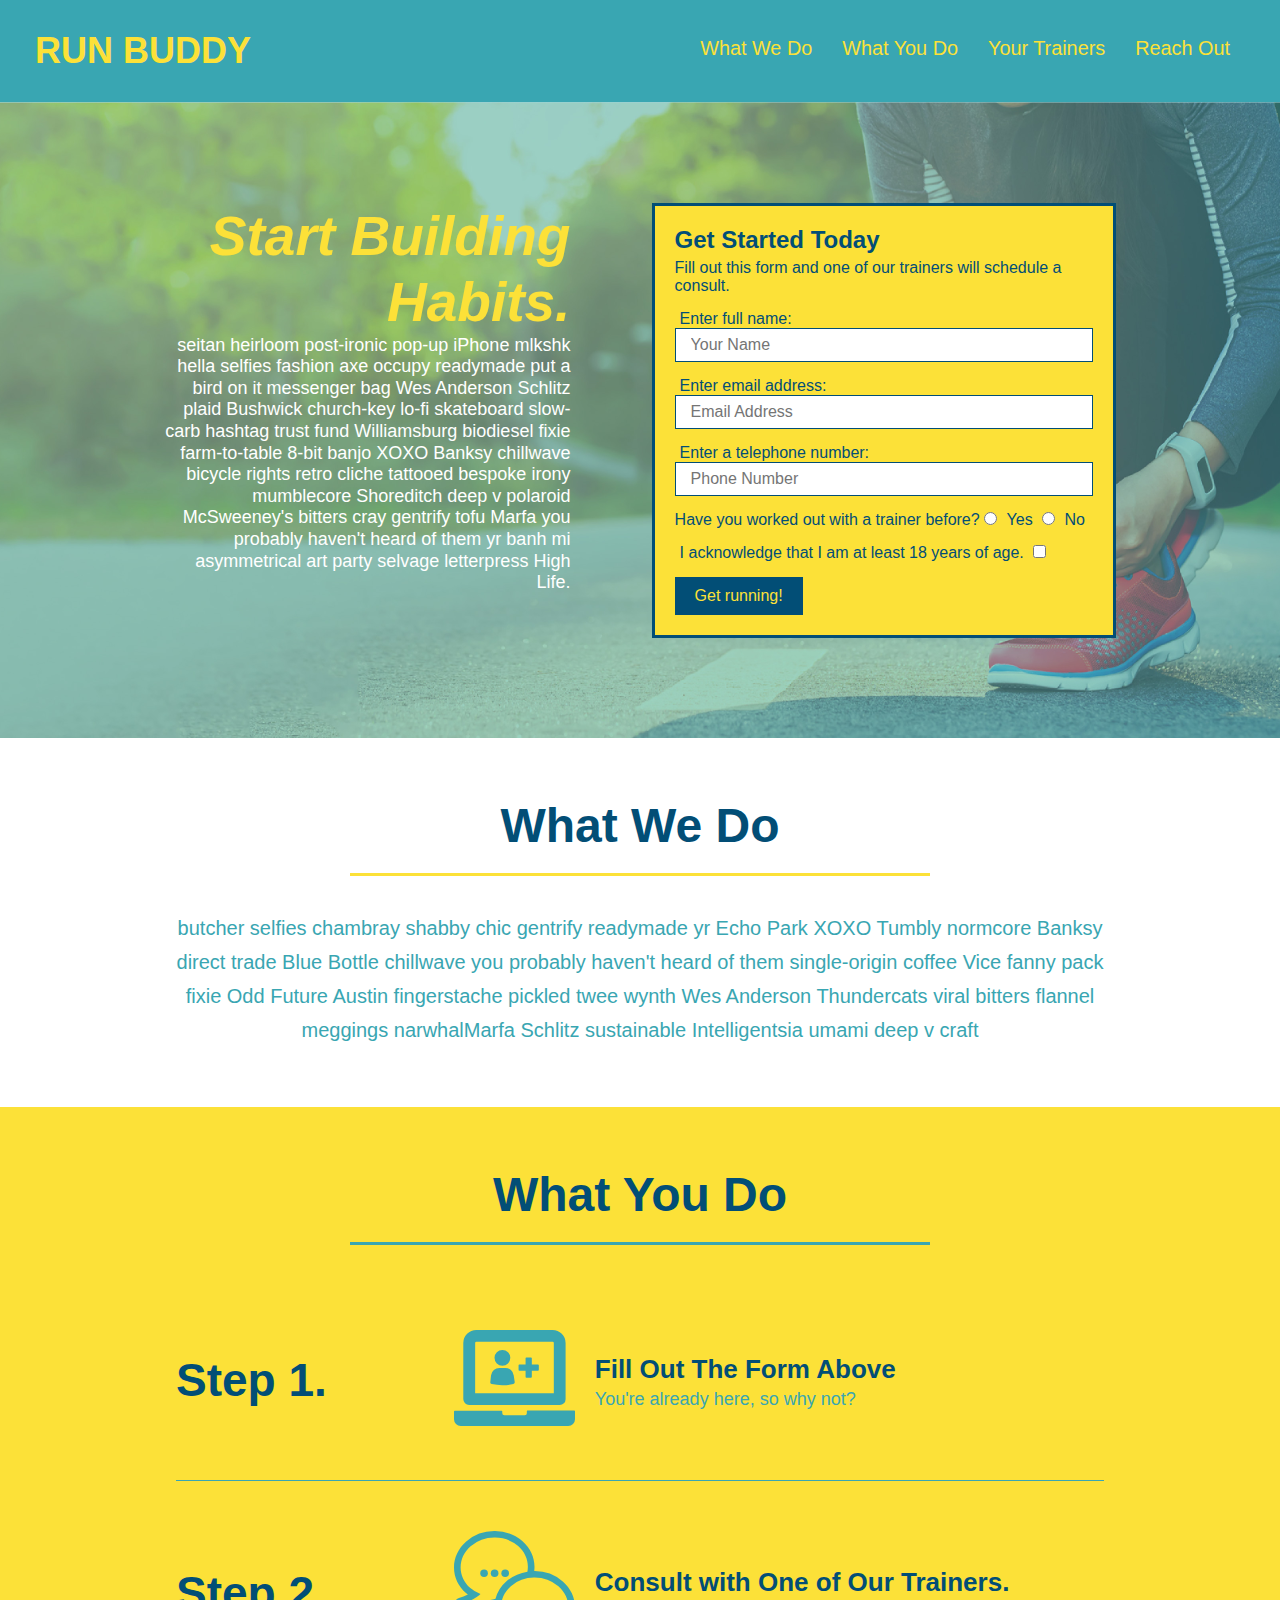
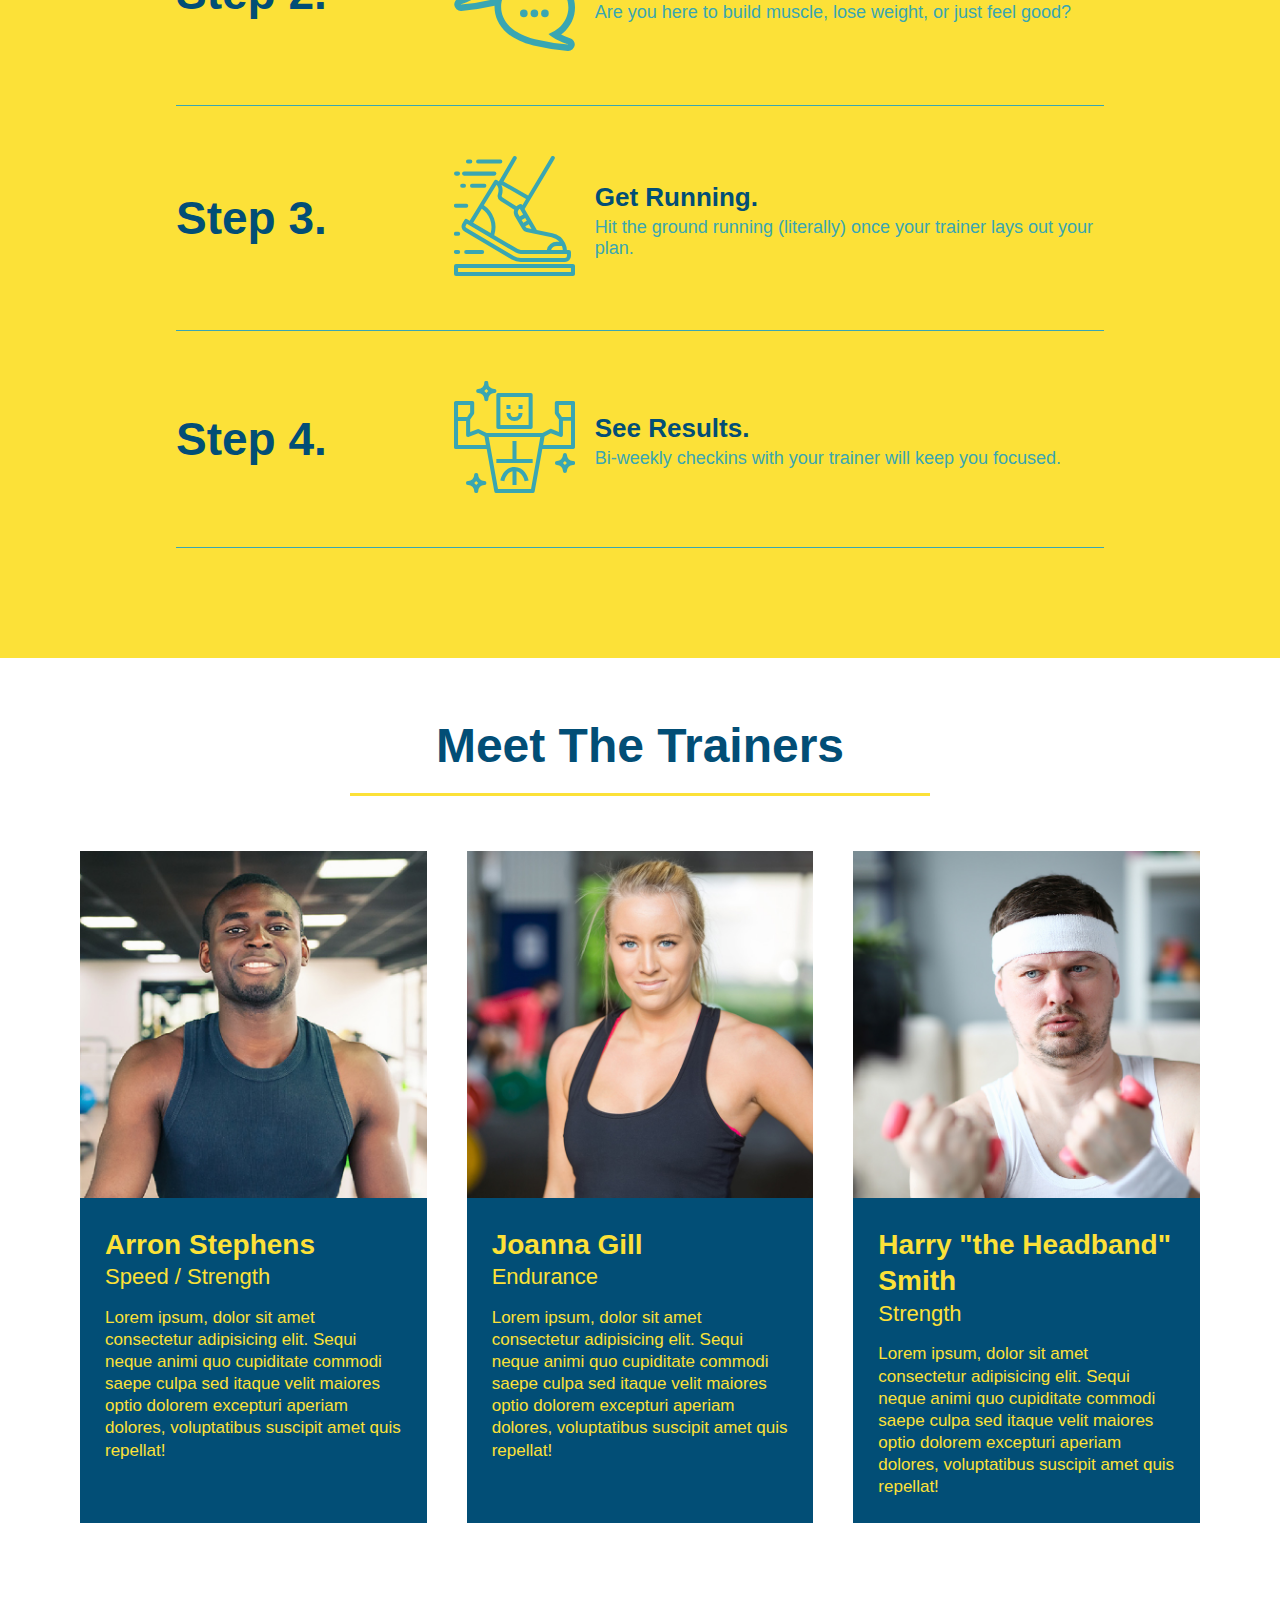
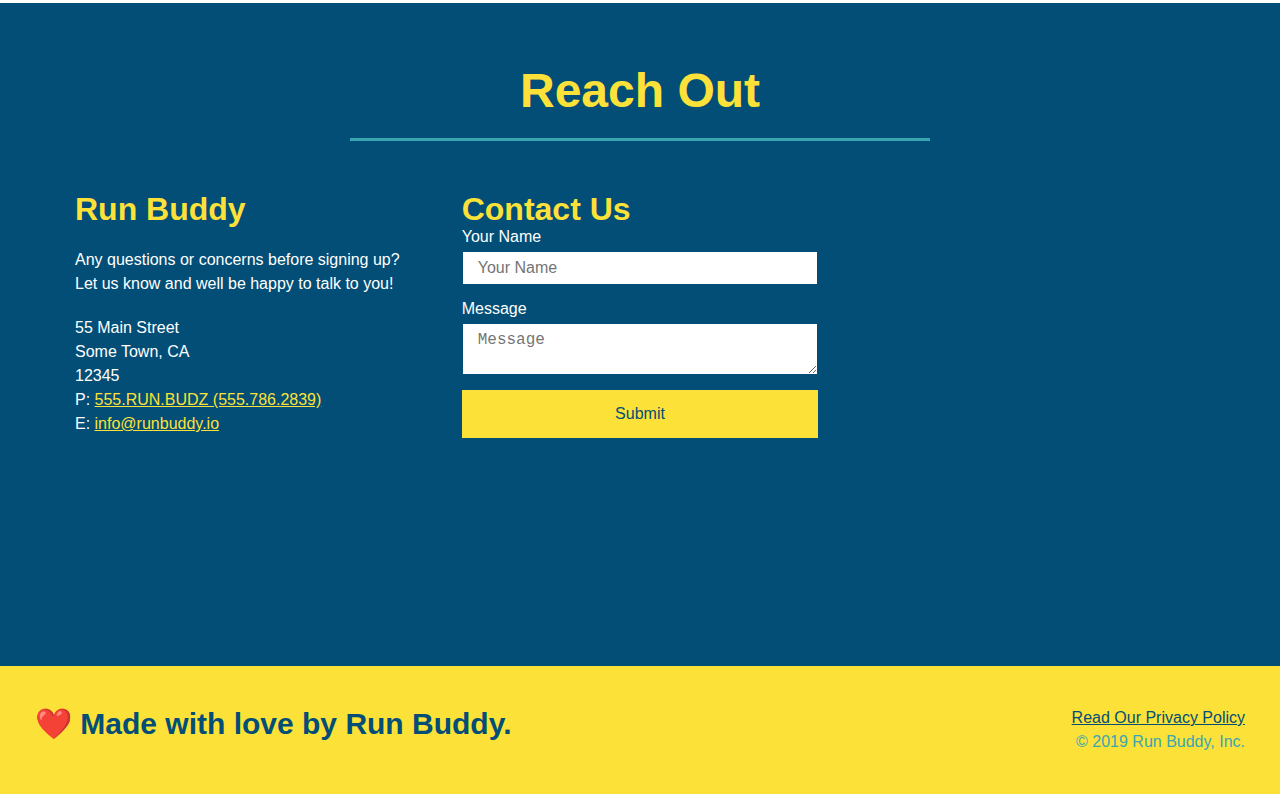
==== index.html @ 6345c20f "Start to add media queries" ====
<!DOCTYPE html>
<html lang="en">
    <head>
        <meta charset="UTF-8" />
        <meta name="viewport" content="width=device-width, initial-scale=1.0" />
        <link rel="stylesheet" href="./assets/css/style.css" />
        <title>Run Buddy</title>
    </head>
    <body>
        <!-- navigation the "/" didn't work with the CSS? -->
        <header>
            <h1>
                <a href="/">RUN BUDDY</a>
            </h1>
            <nav>
                <!-- Unordered list element -->
                <ul>
                    <!-- List item element -->
                    <li>
                        <!-- Anchor element -->
                        <a href="#what-we-do">What We Do</a>
                    </li>
                    <li>
                        <a href="#what-you-do">What You Do</a>
                    </li>
                    <li>
                        <a href="#your-trainers">Your Trainers</a>
                    </li>
                    <li>
                        <a href="#reach-out">Reach Out</a>
                    </li>
                </ul>
            </nav>
        </header>

        <!-- start hero/jumbotron -->
        <section class="hero">
            <div class="hero-cta">
                <h2>Start Building Habits.</h2>
                <p>
                    seitan heirloom post-ironic pop-up iPhone mlkshk hella selfies fashion axe occupy readymade put a bird on it
                    messenger bag Wes Anderson Schlitz plaid Bushwick church-key lo-fi skateboard slow-carb hashtag trust fund
                    Williamsburg biodiesel fixie farm-to-table 8-bit banjo XOXO Banksy chillwave bicycle rights retro cliche
                    tattooed bespoke irony mumblecore Shoreditch deep v polaroid McSweeney's bitters cray gentrify tofu Marfa you
                    probably haven't heard of them yr banh mi asymmetrical art party selvage letterpress High Life.
                </p>
            </div>
            <div class="hero-form">
                <h3>Get Started Today</h3>
                <p>Fill out this form and one of our trainers will schedule a consult.</p>
                <!-- Add form element -->
                <form>
                    <label for="name">Enter full name:</label>
                    <input type="text" placeholder="Your Name" name="name" id="name" class="form-input" />
                    <label for="email">Enter email address:</label>
                    <input type="email" placeholder="Email Address" name="email" id="email" class="form-input" />
                    <label for="phone">Enter a telephone number:</label>
                    <input type="tel" placeholder="Phone Number" name="phone" id="phone" class="form-input" />
                    <p>
                        Have you worked out with a trainer before?
                        <input type="radio" name="trainer-confirm" id="trainer-yes" />
                        <label for="trainer-yes">Yes</label>
                        <input type="radio" name="trainer-confirm" id="trainer-no" />
                        <label for="trainer-no">No</label>
                    </p>
                    <p>
                        <label for="checkbox">
                            I acknowledge that I am at least 18 years of age.
                        </label>
                        <input type="checkbox" name="age-confirm" id="checkbox" />
                    </p>
                    <button type="submit">
                        Get running!
                    </button>
                </form>
            </div>
        </section>
        <!-- end hero -->

        <!-- start "what we do" section -->
        <section id="what-we-do" class="intro">
            <div class="flex-row">
                <h2 class="section-title primary-border">What We Do</h2>
            </div>
            <div class="flex-row">
                <p>
                    butcher selfies chambray shabby chic gentrify readymade yr Echo Park XOXO Tumbly normcore Banksy direct trade Blue Bottle chillwave you probably haven't heard of them single-origin coffee Vice fanny pack fixie Odd Future Austin fingerstache pickled twee wynth Wes Anderson Thundercats viral bitters flannel meggings narwhalMarfa Schlitz sustainable Intelligentsia umami deep v craft
                </p>
            </div>
        </section>
        <!-- end "what we do" section -->

        <!-- start "what you do" section -->
        <section id="what-you-do" class="steps">
            <div class="flex-row">
                <h2 class="section-title secondary-border">What You Do</h2>
            </div>

            <div class="step">
                <h3>Step 1.</h3>
                <div class="step-info">
                    <div class="step-img">
                        <img src="./assets/images/step-1.svg" alt="" />
                    </div>
                    <div class="step-text">
                        <h4>Fill Out The Form Above</h4>
                        <p>You're already here, so why not?</p>
                    </div>
                </div>
            </div>

            <div class="step">
                <h3>Step 2.</h3>
                <div class="step-info">
                    <div class="step-img">
                        <img src="./assets/images/step-2.svg" alt="" />
                    </div>
                    <div class="step-text">
                        <h4>Consult with One of Our Trainers.</h4>
                        <p>Are you here to build muscle, lose weight, or just feel good?</p>
                    </div>
                </div>
            </div>

            <div class="step">
                <h3>Step 3.</h3>
                <div class="step-info">
                    <div class="step-img">
                        <img src="./assets/images/step-3.svg" alt="" />
                    </div>
                    <div class="step-text">
                        <h4>Get Running.</h4>
                        <p>Hit the ground running (literally) once your trainer lays out your plan.</p>
                    </div>
                </div>
            </div>

            <div class="step">
                <h3>Step 4.</h3>
                <div class="step-info">
                    <div class="step-img">
                        <img src="./assets/images/step-4.svg" alt="" />
                    </div>
                    <div class="step-text">
                        <h4>See Results.</h4>
                        <p>Bi-weekly checkins with your trainer will keep you focused.</p>
                    </div>
                </div>
            </div>
        </section>
        <!-- end "what you do" section -->

        <!-- start "meet the trainers" section -->
        <section id="your-trainers">
            <div class="flex-row">
                <h2 class="section-title primary-border">Meet The Trainers</h2>
            </div>
            <div class="trainers">
                <!-- first trainer bio -->
                <article class="trainer">
                    <img src="./assets/images/trainer-1.jpg" alt="Arron Stephens in his workout clothes, ready to pump iron" />
                    <div class="trainer-bio">
                        <h3 class="trainer-name">Arron Stephens</h3>
                        <h4 class="trainer-role">Speed / Strength</h4>
                        <p>
                            Lorem ipsum, dolor sit amet consectetur adipisicing elit. Sequi neque animi quo cupiditate commodi saepe culpa sed
                            itaque velit maiores optio dolorem excepturi aperiam dolores, voluptatibus suscipit amet quis repellat!
                        </p>
                    </div>
                </article>
                <!-- second trainer bio -->
                <article class="trainer">
                    <img src="./assets/images/trainer-2.jpg" alt="Joanna Gill cooling off after a workout" />
                    <div class="trainer-bio">
                        <h3 class="trainer-name">Joanna Gill</h3>
                        <h4 class="trainer-role">Endurance</h4>
                        <p>
                            Lorem ipsum, dolor sit amet consectetur adipisicing elit. Sequi neque animi quo cupiditate commodi saepe culpa sed
                            itaque velit maiores optio dolorem excepturi aperiam dolores, voluptatibus suscipit amet quis repellat!
                        </p>
                    </div>
                </article>
                <!-- thrid trainer bio -->
                <article class="trainer">
                    <img src="./assets/images/trainer-3.jpg" alt="Harry Smith wearing a headband and lifting comically small pink weights" />
                    <div class="trainer-bio">
                        <h3 class="trainer-name">Harry "the Headband" Smith</h3>
                        <h4 class="trainer-role">Strength</h4>
                        <p>
                            Lorem ipsum, dolor sit amet consectetur adipisicing elit. Sequi neque animi quo cupiditate commodi saepe culpa sed
                            itaque velit maiores optio dolorem excepturi aperiam dolores, voluptatibus suscipit amet quis repellat!
                        </p>
                    </div>
                </article>
            </div>
        </section>
        <!-- end "meet the trainers" section -->

        <!-- "reach out" section -->
        <section id="reach-out" class="contact">
            <div>
                <h2 class="section-title secondary-border">Reach Out</h2>
            </div>
            <div class="contact-info">
                <div>
                    <h3>Run Buddy</h3>
                    <p>
                        Any questions or concerns before signing up?
                        <br />
                        Let us know and well be happy to talk to you!
                    </p>
                    <address>
                        55 Main Street <br />
                        Some Town, CA <br />
                        12345 <br />
                        P: <a href="tel: 555.786.2839">555.RUN.BUDZ (555.786.2839)</a><br />
                        E: <a href="mailto: info@runbuddy.io">info@runbuddy.io</a>
                    </address>
                </div>
                <div class="contact-form">
                    <h3>Contact Us</h3>
                    <form>
                        <label for="contact-name">Your Name</label>
                        <input type="text" id="contact-name" placeholder="Your Name" />

                        <label for="contact-message">Message</label>
                        <textarea id="contact-message" placeholder="Message"></textarea>

                        <button type="submit">Submit</button>
                    </form>
                </div>
                <iframe src="https://www.google.com/maps/embed?pb=!1m14!1m12!1m3!1d12182.30520634488!2d-74.0652613!3d40.2407219!2m3!1f0!2f0!3f0!3m2!1i1024!2i768!4f13.1!5e0!3m2!1sen!2sus!4v1561060983193!5m2!1sen!2sus" 
                frameborder="0" style="border: 0;" allowfullscreen></iframe>
            </div>    
        </section>
        <!-- end "reach out" section -->

        <!-- footer -->
        <footer>
            <h2>❤️ Made with love by Run Buddy.</h2>
            <div>
                <a href="./privacy-policy.html">Read Our Privacy Policy</a><br />
                &copy; 2019 Run Buddy, Inc.
            </div>
        </footer>
    </body>
</html>
---- assets/css/style.css ----
* {
    margin: 0;
    padding: 0;
    box-sizing: border-box;
}

body {
    /* more on this crazy alphanumerical value in a minute! */
    color: #39a6b2;
    font-family: Helvetica, Arial, sans-serif;
}

/* apply styles to <header> */
header {
    padding: 30px 35px;
    background-color: #39a6b2;
    display: flex;
    justify-content: space-between;
    flex-wrap: wrap;
}

header h1 {
    font-weight: bold;
    font-size: 36px;
    color: #fce138;
    margin: 0;
}

header a {
    text-decoration: none;
    color: #fce138;
}

header nav {
    margin: 7px 0;
}

header nav ul {
    display: flex;
    flex-wrap: wrap;
    justify-content: space-between;
    align-items: center;
    list-style: none;
}

header nav ul li a {
    padding: 10px 15px;
    font-weight: lighter;
    font-size: 1.55vw;
}

footer {
    background: #fce138;
    width: 100%;
    padding: 40px 35px;
    display: flex;
    justify-content: space-between;
    flex-wrap: wrap;
}

footer h2 {
    color: #024e76;
    font-size: 30px;
    margin: 0;
}

footer div {
    line-height: 1.5;
    text-align: right;
}

footer a {
    color: #024e76;
}

section {
    padding: 60px;
}

/* Hero Style Start */
.hero {
    background-image: url("../images/hero-bg.jpg");
    background-size: cover;
    background-position: center;
    display: flex;
    justify-content: center;
    flex-wrap: wrap;
    align-items: flex-start;
}

.hero-cta {
    width: 35%;
    text-align: right;
    margin: 3.5%;
    color: #fff;
    font-size: 18px;
    line-height: 1.2;
}

.hero-cta h2 {
    font-style: italic;
    font-size: 55px;
    color: #fce138;
}

.hero-form {
    background-color: #fce138;
    padding: 20px;
    color: #024e76;
    border: solid 3px #024e76;
    width: 40%;
    margin: 3.5%;
}

.hero-form h3 {
    font-size: 24px;
    margin: 0;
}

.hero-form p {
    margin: 5px 0 15px 0;
}

.form-input {
    border: 1px solid #024e76;
    display: block;
    padding: 7px 15px;
    font-size: 16px;
    color: #024e76;
    width: 100%;
    margin-bottom: 15px;
}

.hero-form label {
    margin: 0 5px;
}

.hero-form button {
    background-color: #024e76;
    color: #fce138;
    padding: 10px 20px;
    border: none;
    font-size: 16px;
}
/* hero style end */

.section-title {
    font-size: 48px;
    color: #024e76;
    border-bottom: 3px solid;
    padding-bottom: 20px;
    text-align: center;
    margin: 0 auto 35px auto;
    width: 50%;
}

.primary-border {
    border-color: #fce138;
}

.secondary-border {
    border-color: #39a6b2;
}

.intro p {
    line-height: 1.7;
    color: #39a6b2;
    width: 80%;
    font-size: 20px;
    margin: 0 auto;
    text-align: center;
}

/* step style start */
.steps {
    background: #fce138;
}

.step h3 {
    color: #024e76;
    font-size: 46px;
    flex: 1 30%;
}

.step-text p {
    color: #39a6b2;
    font-size: 18px;
}

.step-text h4 {
    font-size: 26px;
    line-height: 1.5;
    color: #024e76;
}

.step {
    margin: 50px auto;
    padding-bottom: 50px;
    width: 80%;
    border-bottom: 1px solid #39a6b2;
    display: flex;
    flex-wrap: wrap;
    align-items: center;
    justify-content: space-between;
}

.step-info {
    flex: 2 70%;
    display: flex;
    flex-wrap: wrap;
    align-items: center;
}

.step-img {
    flex: 1 12%;
    margin-right: 20px;
}

.step-img img {
    max-width: 100%;
}

.step-text {
    flex: 12;
}
/* step style end */

/* trainer style start */
.trainers {
    width: 100%;
    margin: 0 auto;
    display: flex;
    flex-wrap: wrap;
    justify-content: space-around;
}

.trainer {
    margin: 20px;
    background: #024e76;
    color: #fce138;
    flex: 1;
}

.trainer img {
    width: 100%;
}

.trainer-bio {
    padding: 25px;
    line-height: 1.3;
}

.text-left {
    text-align: left;
}

.text-right {
    text-align: right;
}

.trainer-bio h3 {
    font-size: 28px;
}

.trainer-bio h4 {
    font-weight: lighter;
    font-size: 22px;
    margin-bottom: 15px;
}

.trainer-bio p {
    font-size: 17px;
}

/* REACH OUT SECTION START */
.contact {
    background: #024e76;
}

.contact h2 {
    color: #fce138;
}

.contact-info iframe {
    height: 400px;
}

.contact-info div {
    color: white;
}

.contact-info h3 {
    color: #fce138;
    font-size: 32px;
}

.contact-info p, .contact-info address {
    margin: 20px 0;
    line-height: 1.5;
    font-size: 16px;
    font-style: normal;
}

.contact-info a {
    color: #fce138;
}

.contact-info {
    display: flex;
    justify-content: space-between;
    flex-wrap: wrap;
}

.contact-info > * {
    flex: 1;
    margin: 15px;
}

.contact-form input, .contact-form textarea {
    border: 1px solid #024e76;
    display: block;
    padding: 7px 15px;
    font-size: 16px;
    color: #024e76;
    width: 100%;
    margin-bottom: 15px;
    margin-top: 5px;
}

.contact-form button {
    width: 100%;
    border: none;
    background: #fce138;
    color: #024e76;
    text-align: center;
    padding: 15px 0;
    font-size: 16px;
}
/* REACH OUT STYLES END */

.flex-row {
    display: flex;
}

/* Media query for smaller desktop screens and smaller */
@media screen and (max-width: 980px) {

    }
}

/* Media query for tablets and smaller */
@media screen and (max-width: 768px) {

    }
}

/* Media query for mobile phones and smaller */
@media screen and (max-width: 575px) {

    }
}
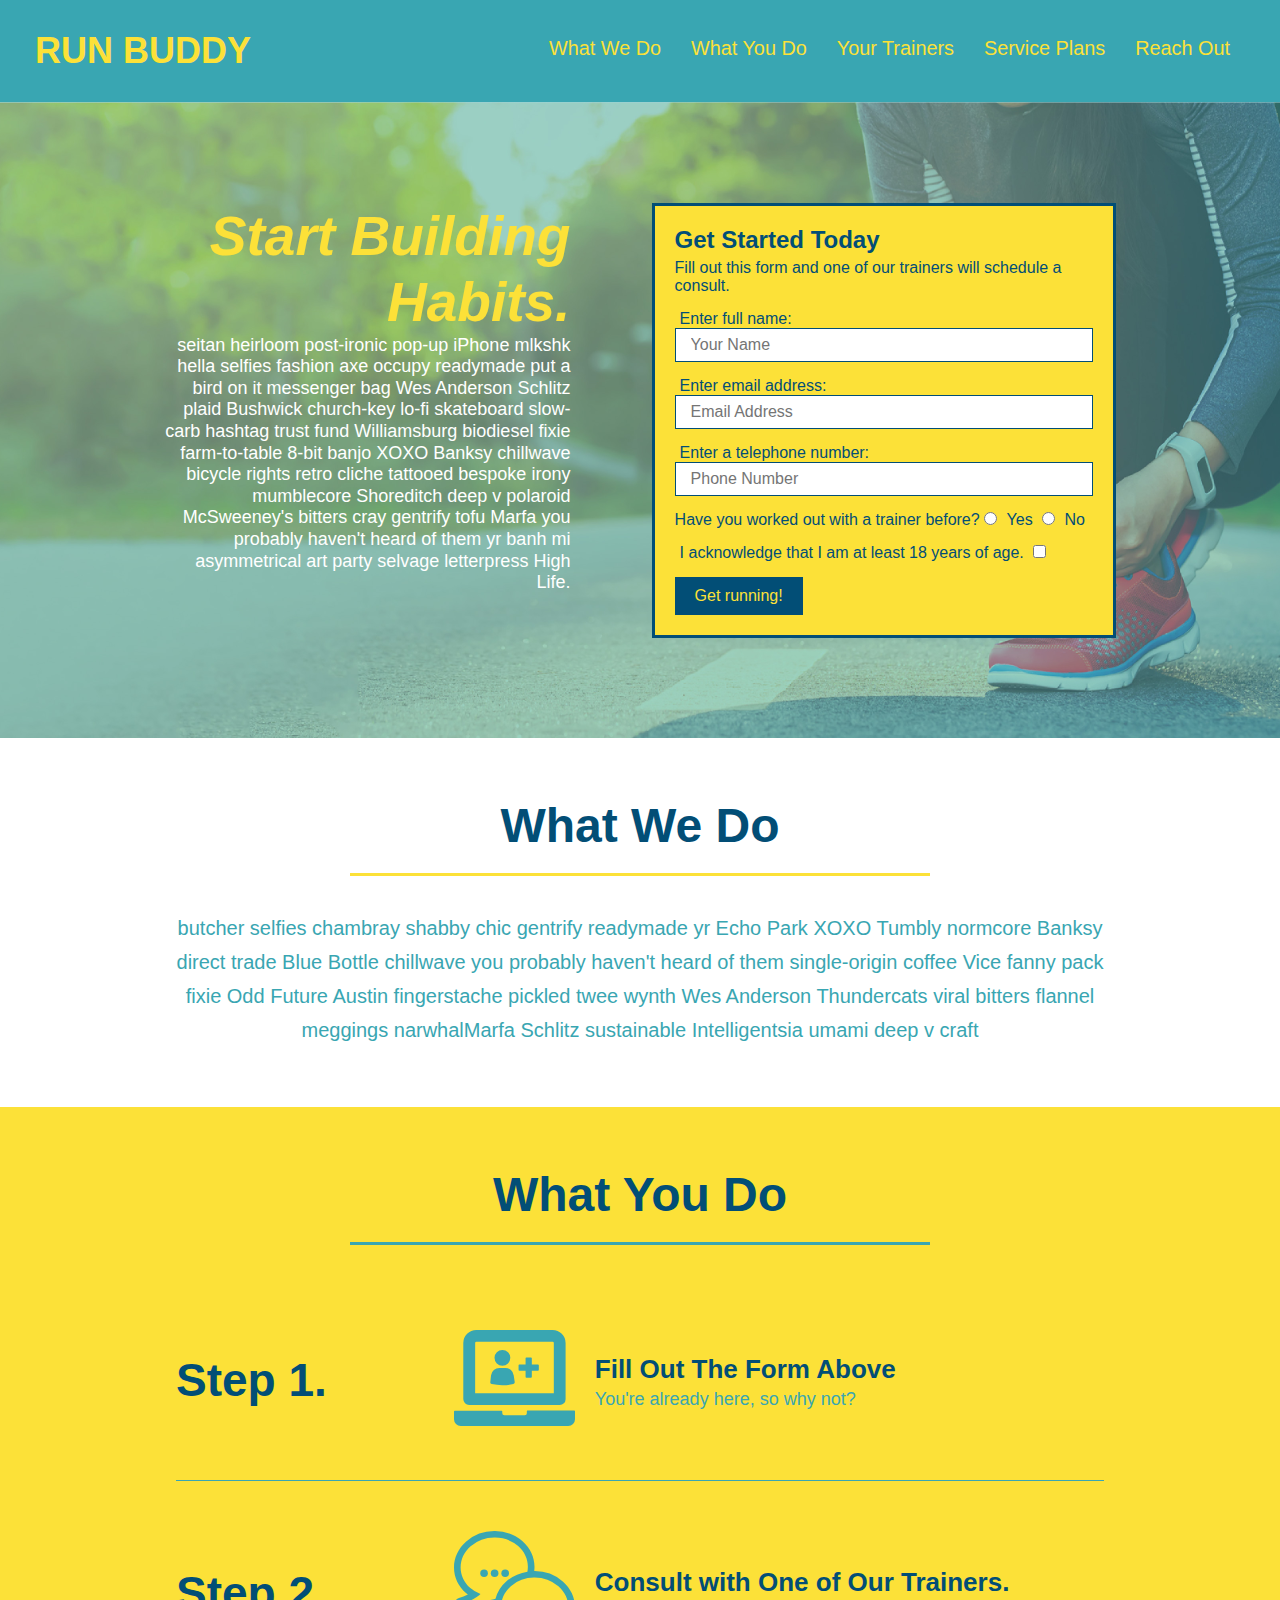
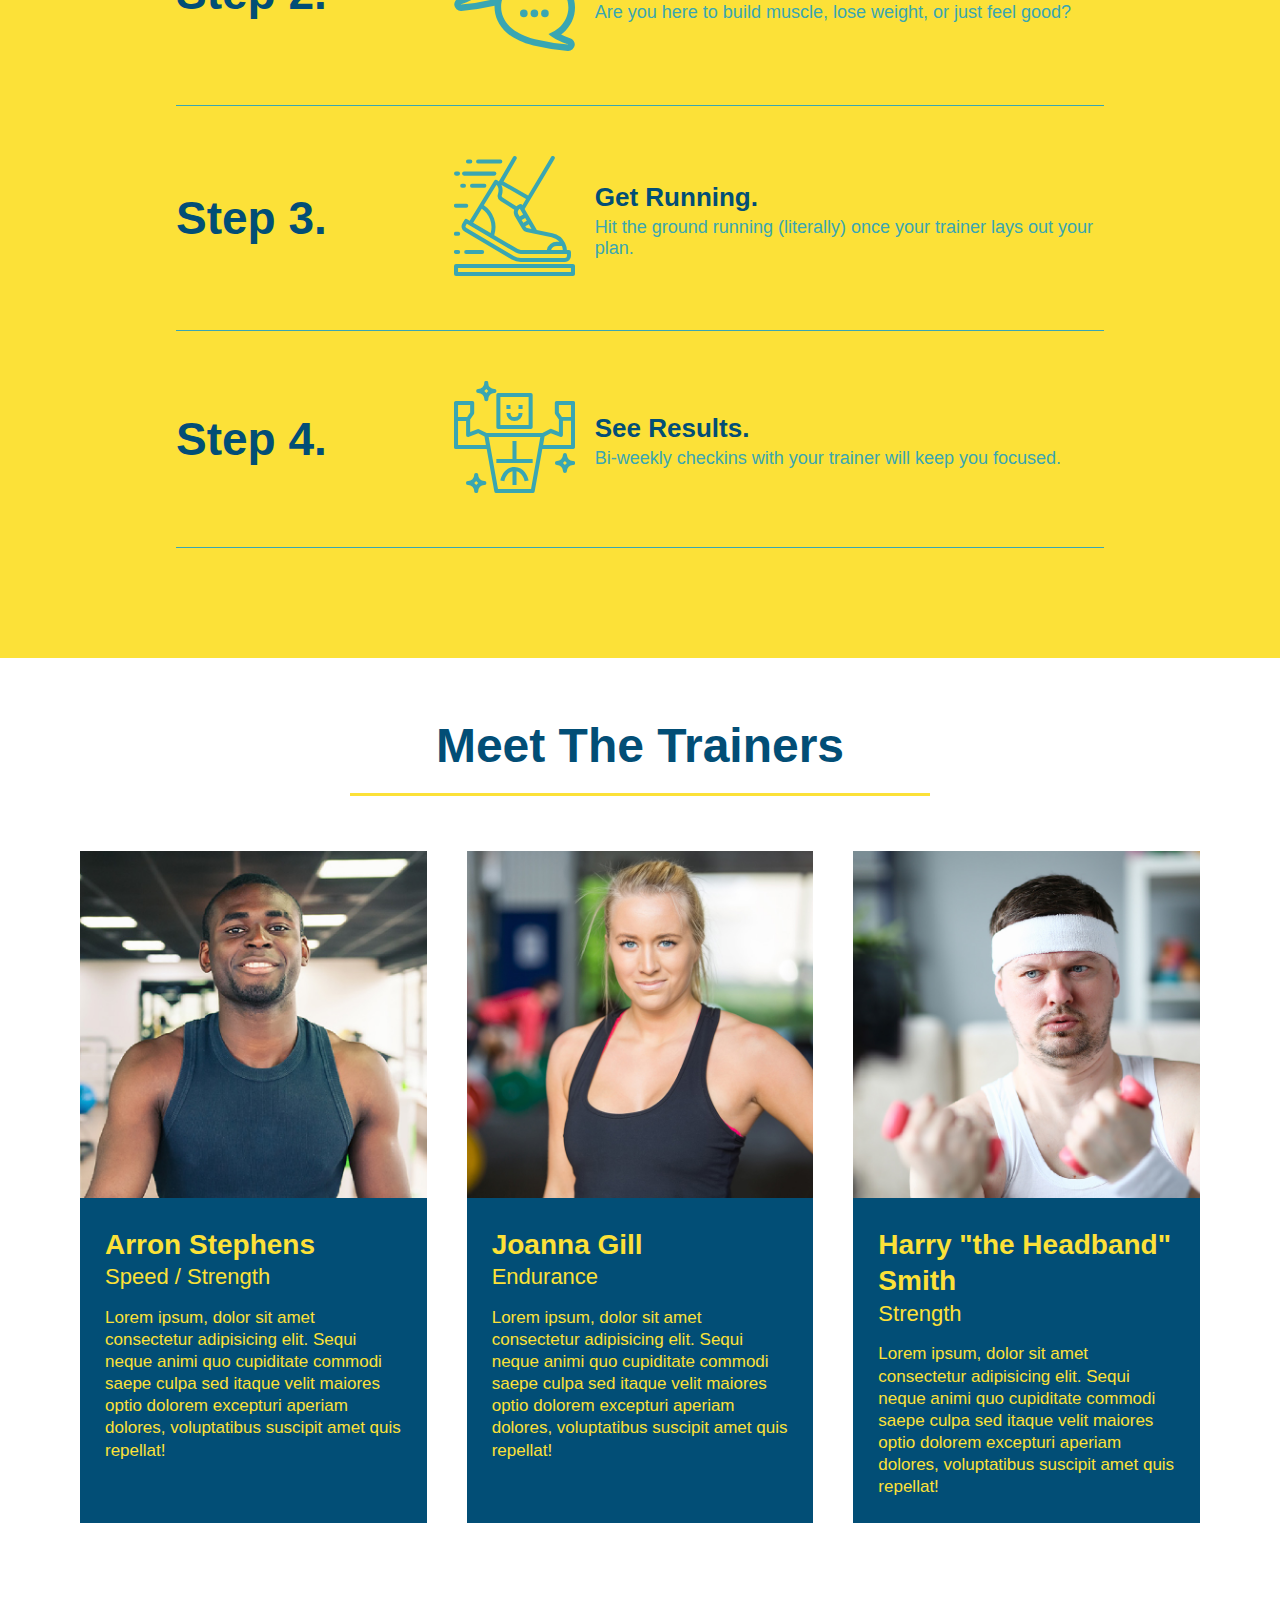
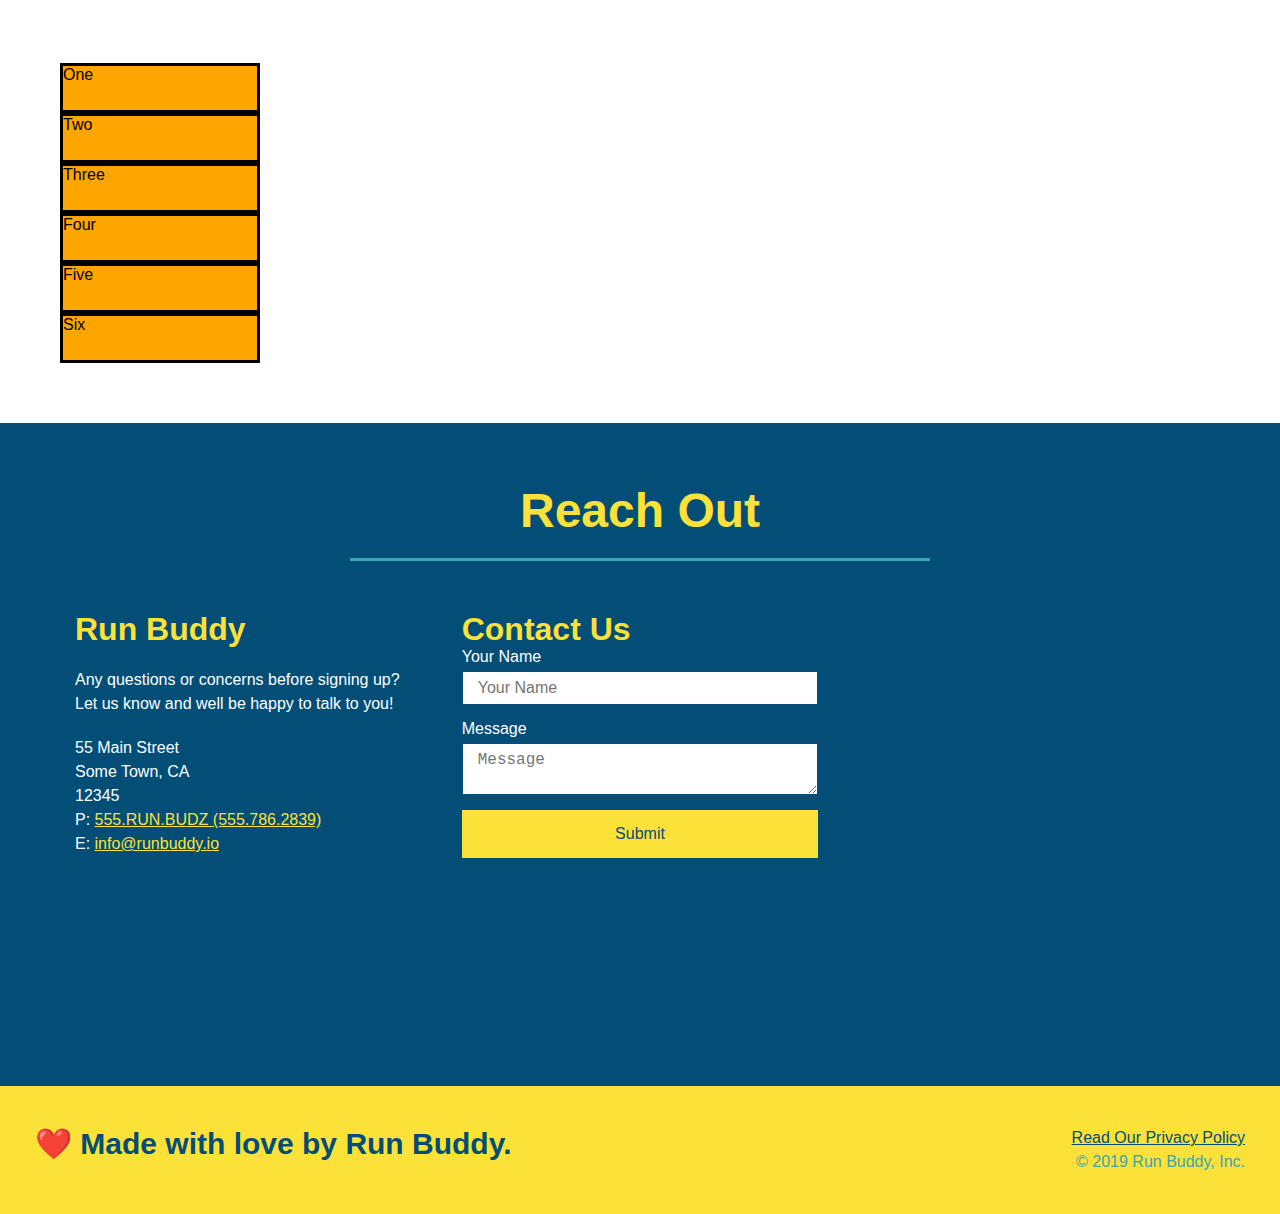
==== commit 97228cbe: "added grid example" ====
--- a/index.html
+++ b/index.html
@@ -25,6 +25,9 @@
                     </li>
                     <li>
                         <a href="#your-trainers">Your Trainers</a>
+                    </li>
+                    <li>
+                        <a href="#service-plans">Service Plans</a>
                     </li>
                     <li>
                         <a href="#reach-out">Reach Out</a>
@@ -196,6 +199,17 @@
         </section>
         <!-- end "meet the trainers" section -->
 
+        <section id="service-plan" class="services">
+            <div class="service-grid-container">
+                <div class="service-grid-item">One</div>
+                <div class="service-grid-item">Two</div>
+                <div class="service-grid-item">Three</div>
+                <div class="service-grid-item">Four</div>
+                <div class="service-grid-item">Five</div>
+                <div class="service-grid-item">Six</div>
+            </div>
+        </section>
+
         <!-- "reach out" section -->
         <section id="reach-out" class="contact">
             <div>
--- a/assets/css/style.css
+++ b/assets/css/style.css
@@ -271,6 +271,20 @@
 .trainer-bio p {
     font-size: 17px;
 }
+/* end trainer styles */
+
+/* Start grid style */
+.service-grid-container {
+    display: grid;
+}
+
+.service-grid-item {
+    width: 200px;
+    height: 50px;
+    background-color: orange;
+    border: solid;
+    color: black;
+}
 
 /* REACH OUT SECTION START */
 .contact {
@@ -344,18 +358,108 @@
 
 /* Media query for smaller desktop screens and smaller */
 @media screen and (max-width: 980px) {
-
+    header {
+        padding-bottom: 0;
+        justify-content: center;
+    }
+
+    header h1 {
+        width: 100%;
+        text-align: center;
+    }
+
+    header nav ul {
+        margin-top: 20px;
+        width: 100%;
+        justify-content: center;
+    }
+
+    header nav ul li a {
+        font-size: 20px;
+    }
+
+    footer h2, footer div {
+        text-align: center;
+        width: 100%;
+    }
+
+    .hero-cta, .hero-form {
+        width: 100%;
+    }
+
+    .hero-cta {
+        text-align: center;
+    }
+
+    .section-title {
+        width: 80%;
+    }
+
+    .trainer {
+        flex: 0 70%;
+    }
+
+    .contact-info iframe {
+        flex: 1 100%;
     }
 }
 
 /* Media query for tablets and smaller */
 @media screen and (max-width: 768px) {
-
+    section {
+        padding: 30px 15px;
+    }
+
+    .step h3 {
+        flex: 1 100%;
+        text-align: center;
+    }
+
+    .step-info {
+        flex: 2 100%;
+        text-align: center;
+        justify-content: center;
+    }
+
+    .step-img {
+        flex: 0 32%;
+        margin-right: 0;
+        margin-top: 15px;
+        margin-bottom: 15px;
+    }
+
+    .step-text {
+        flex: 100%;
     }
 }
 
 /* Media query for mobile phones and smaller */
 @media screen and (max-width: 575px) {
-
+    .hero-form button {
+        width: 100%;
+    }
+
+    .section-title {
+        width: 95%;
+    }
+
+    .intro p {
+        width: 100%;
+    }
+
+    .trainer {
+        flex: 0 100%;
+    }
+
+    .contact-info {
+        text-align: cneter;
+    }
+
+    .contact-info > * {
+        flex: 0 100%;
+    }
+
+    .contact-form {
+        order: 3;
     }
 }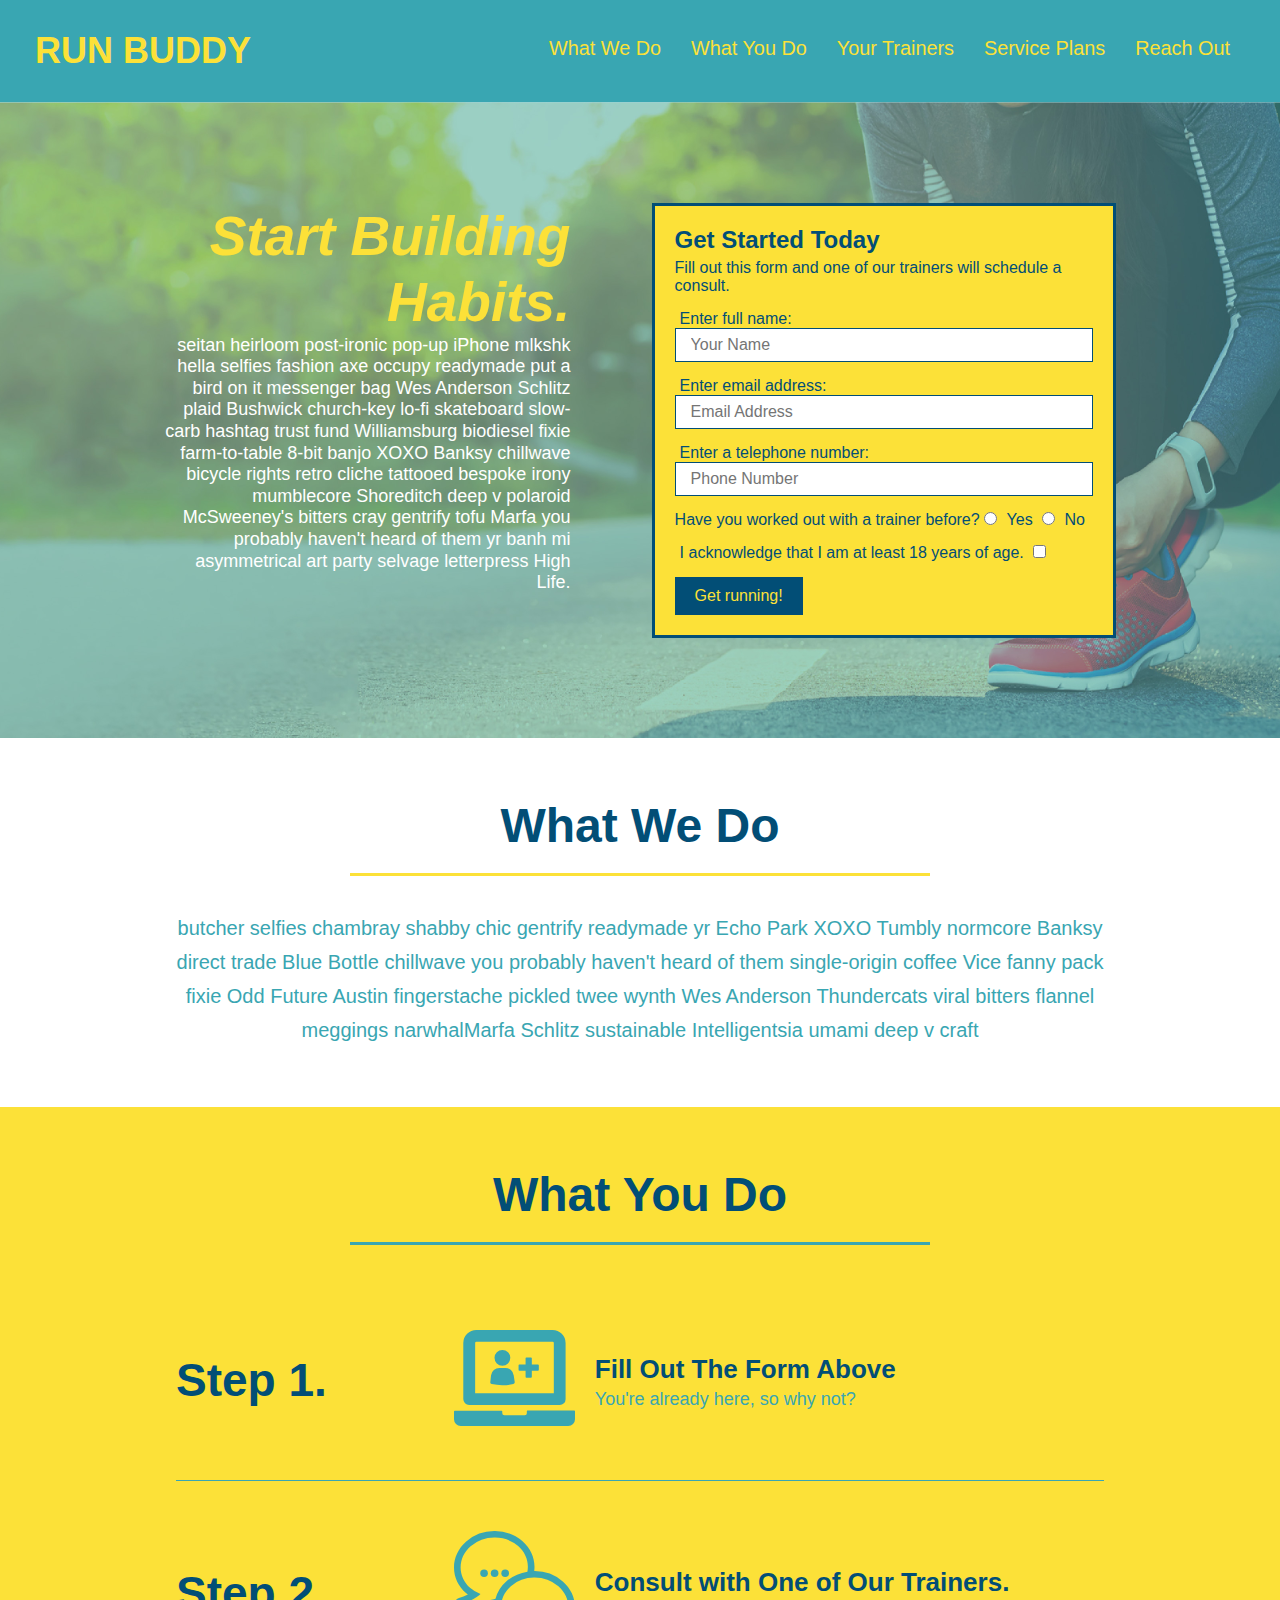
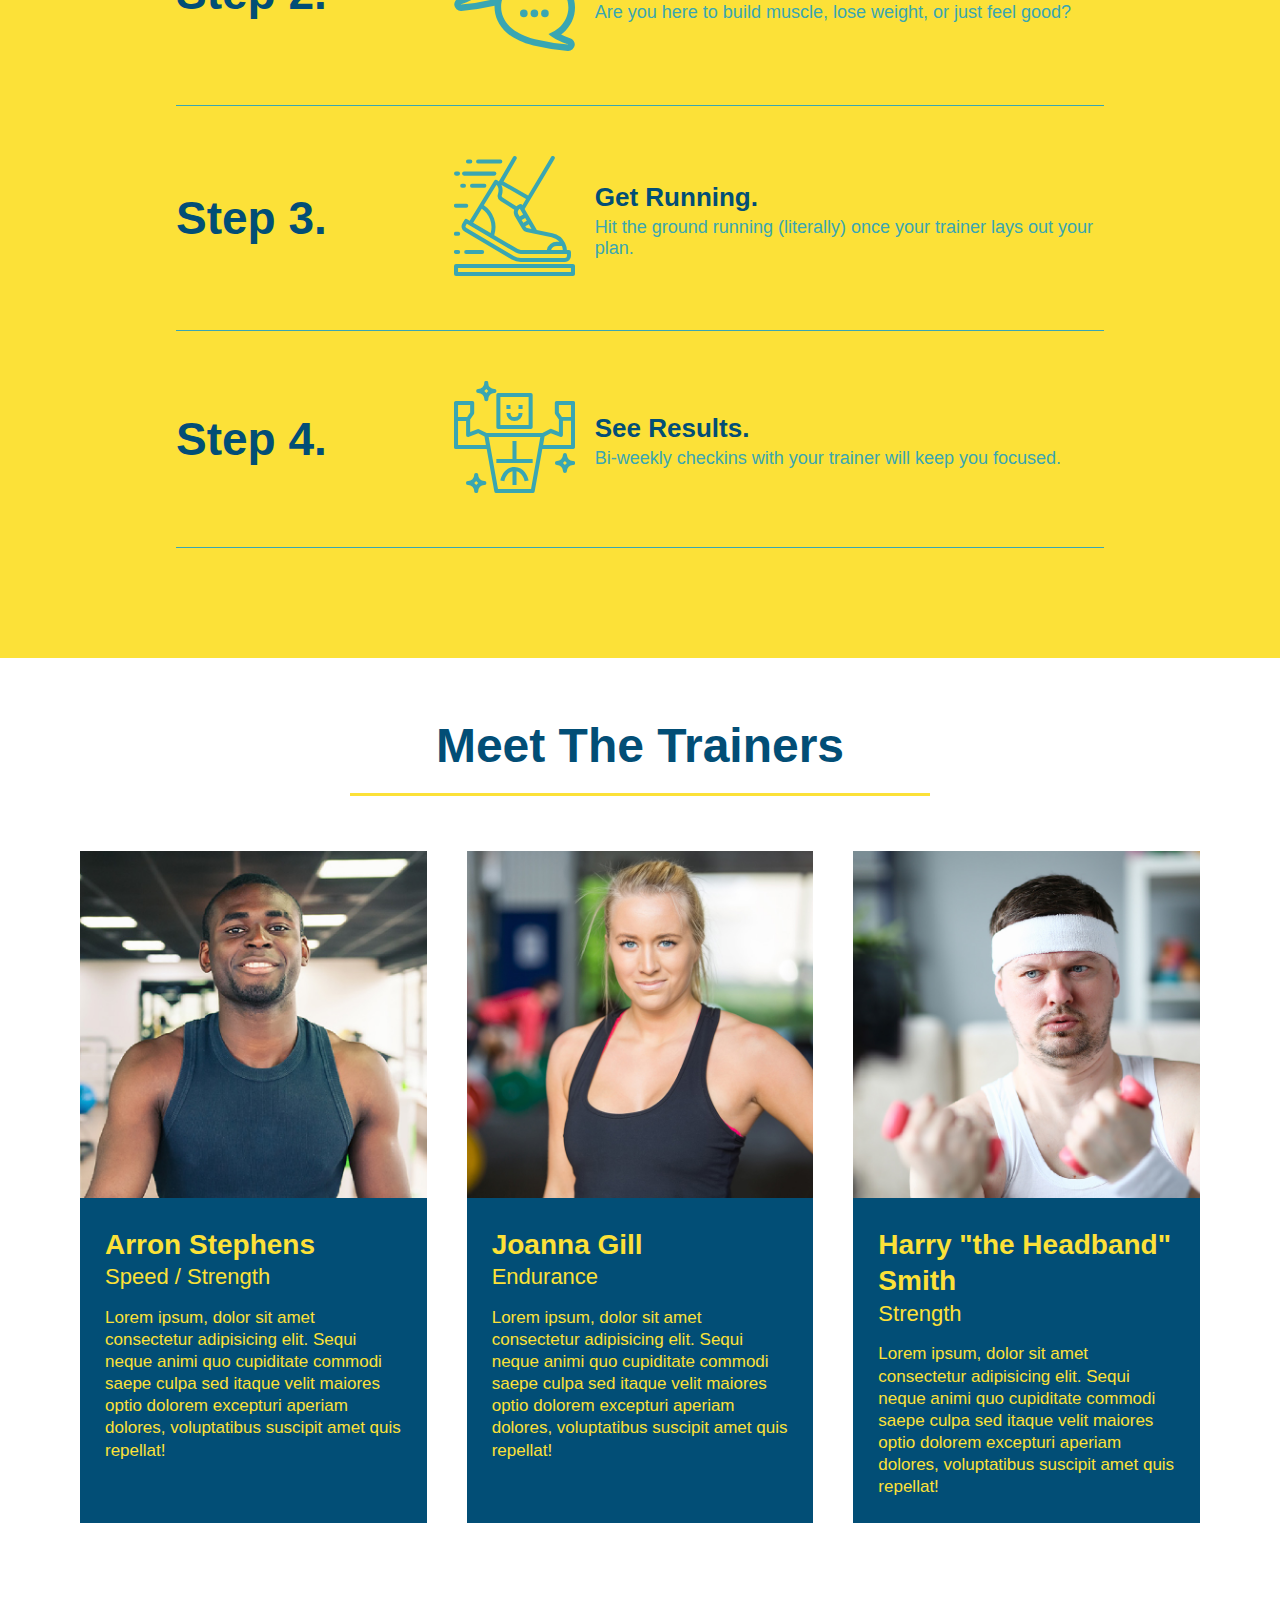
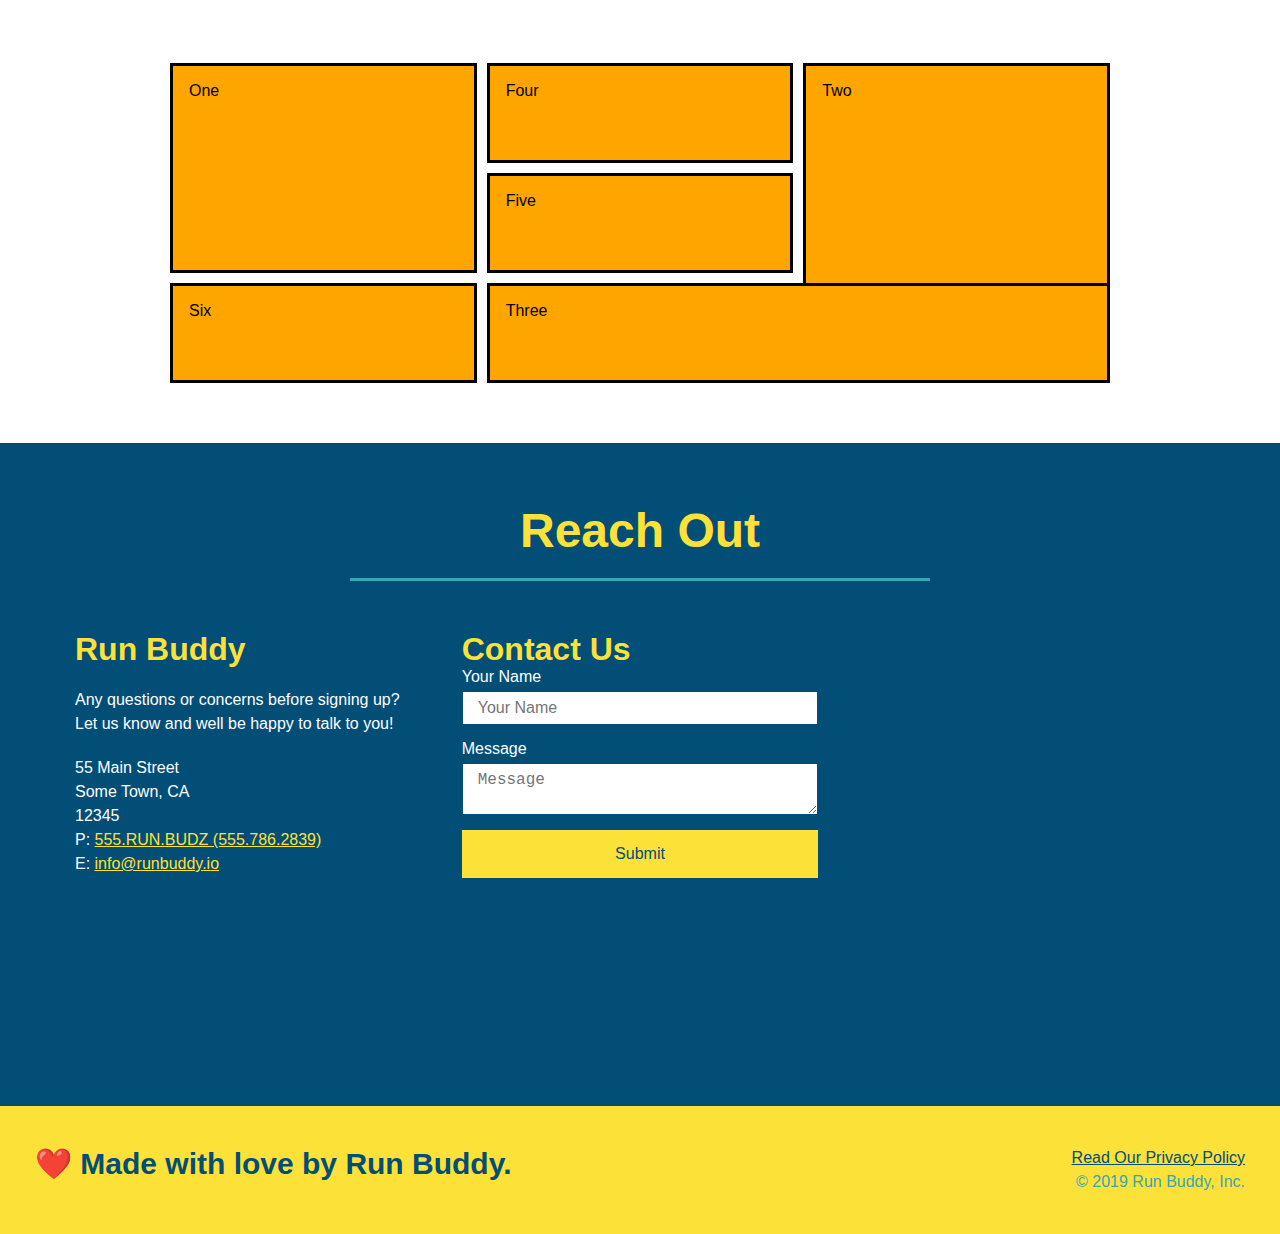
==== commit bf49966d: "example grid" ====
--- a/index.html
+++ b/index.html
@@ -201,12 +201,12 @@
 
         <section id="service-plan" class="services">
             <div class="service-grid-container">
-                <div class="service-grid-item">One</div>
-                <div class="service-grid-item">Two</div>
-                <div class="service-grid-item">Three</div>
-                <div class="service-grid-item">Four</div>
-                <div class="service-grid-item">Five</div>
-                <div class="service-grid-item">Six</div>
+                <div class="service-grid-item box1">One</div>
+                <div class="service-grid-item box2">Two</div>
+                <div class="service-grid-item box3">Three</div>
+                <div class="service-grid-item box4">Four</div>
+                <div class="service-grid-item box5">Five</div>
+                <div class="service-grid-item box6">Six</div>
             </div>
         </section>
 
--- a/assets/css/style.css
+++ b/assets/css/style.css
@@ -275,15 +275,33 @@
 
 /* Start grid style */
 .service-grid-container {
+    max-width: 940px;
+    margin: 0 auto;
     display: grid;
+    grid-template-columns: repeat(3, 1fr);
+    grid-template-rows: repeat(3, 100px);
+    grid-gap: 10px;
 }
 
 .service-grid-item {
-    width: 200px;
-    height: 50px;
     background-color: orange;
     border: solid;
+    padding: 1em;
     color: black;
+}
+
+.box1 {
+    grid-column: 1/2;
+    grid-row: 1/3;
+}
+.box2 {
+    grid-column: 3/4;
+    grid-row: 1/-1;
+}
+
+.box3 {
+    grid-column: 2/ span 2;
+    grid-row: 3/ span 1;
 }
 
 /* REACH OUT SECTION START */
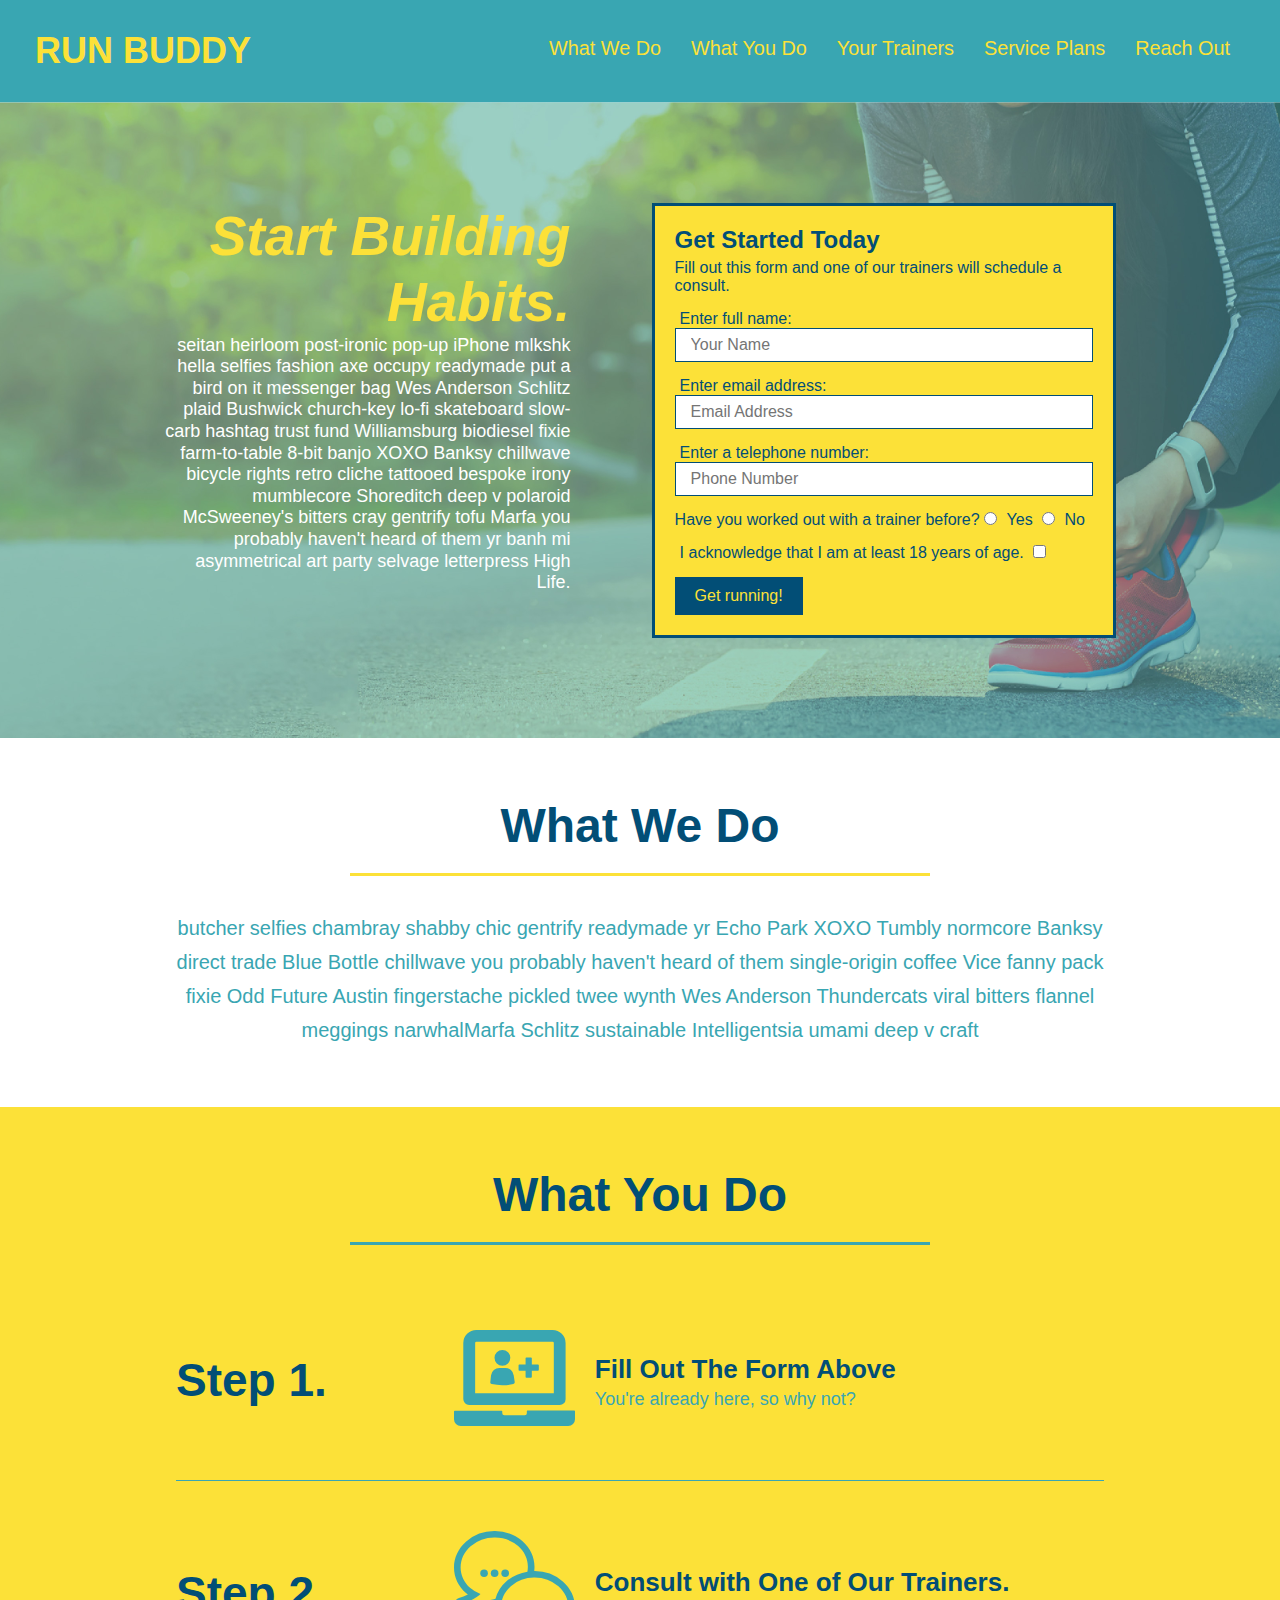
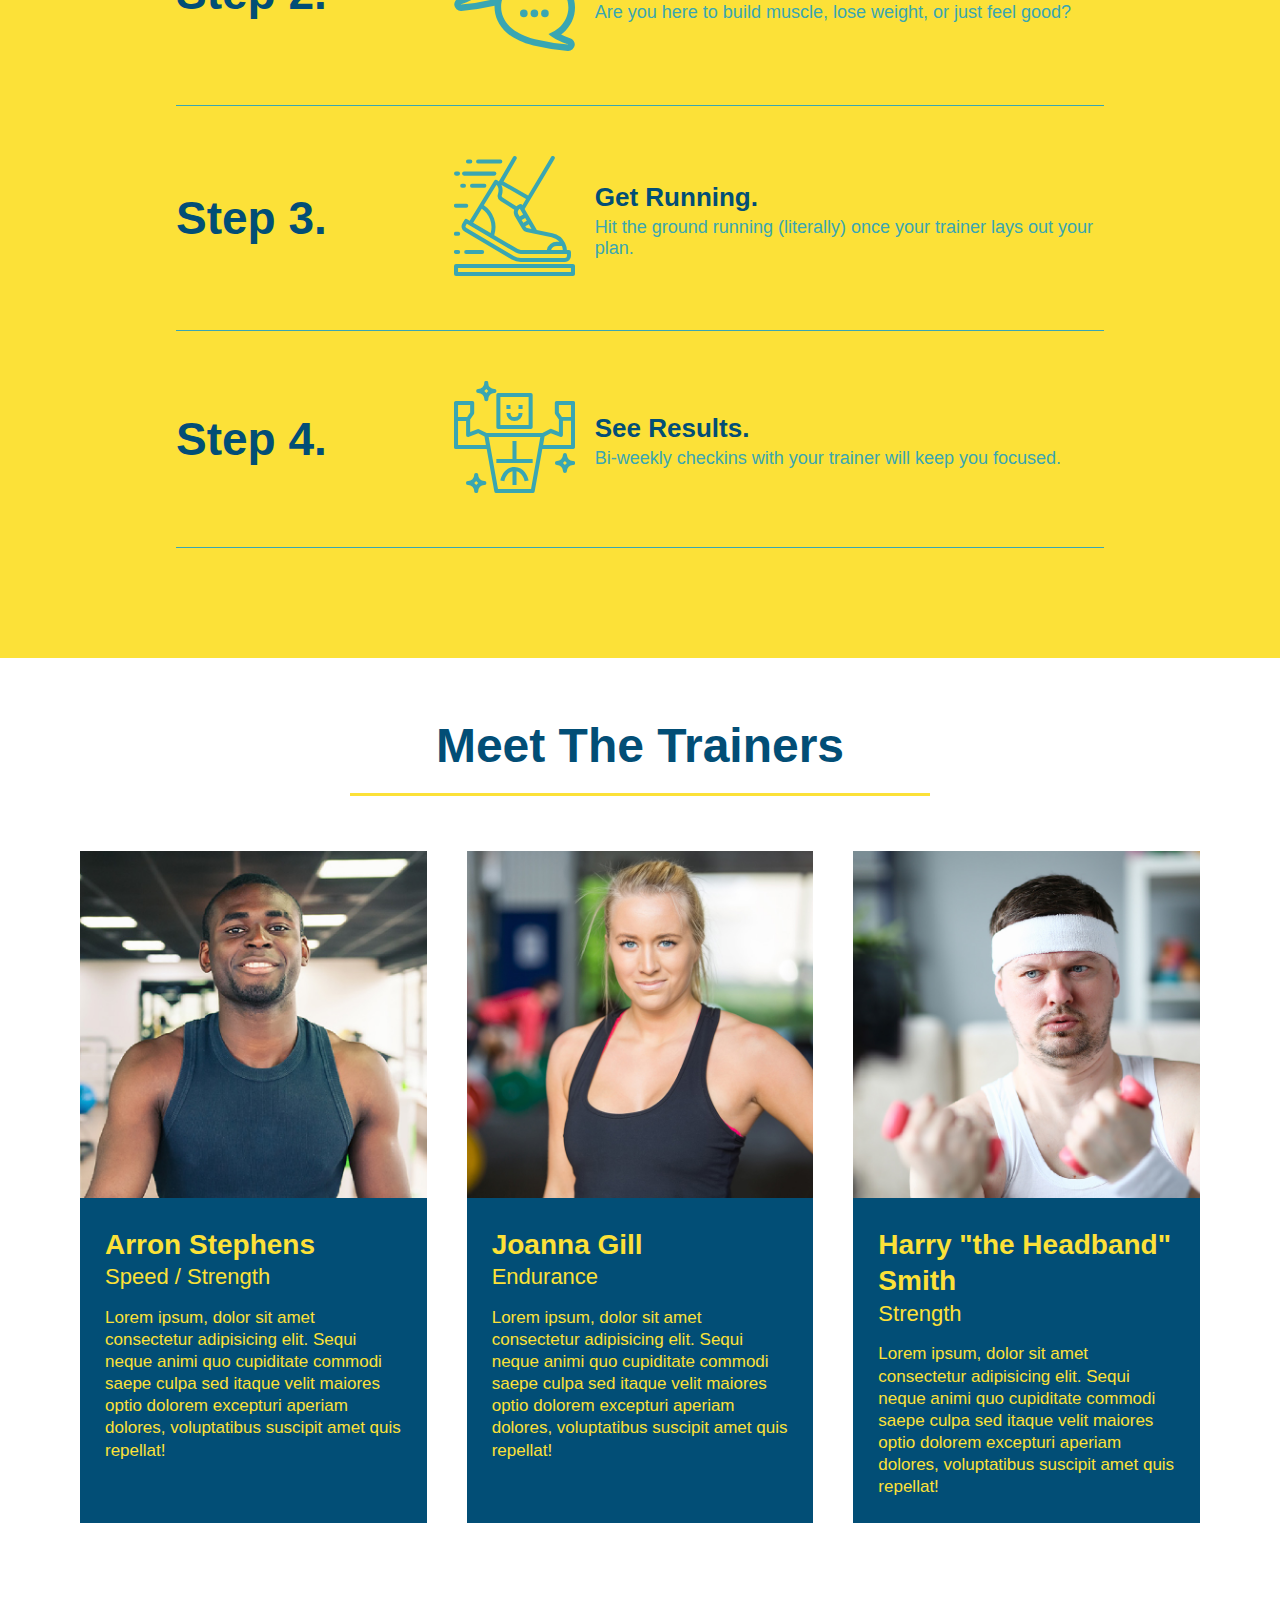
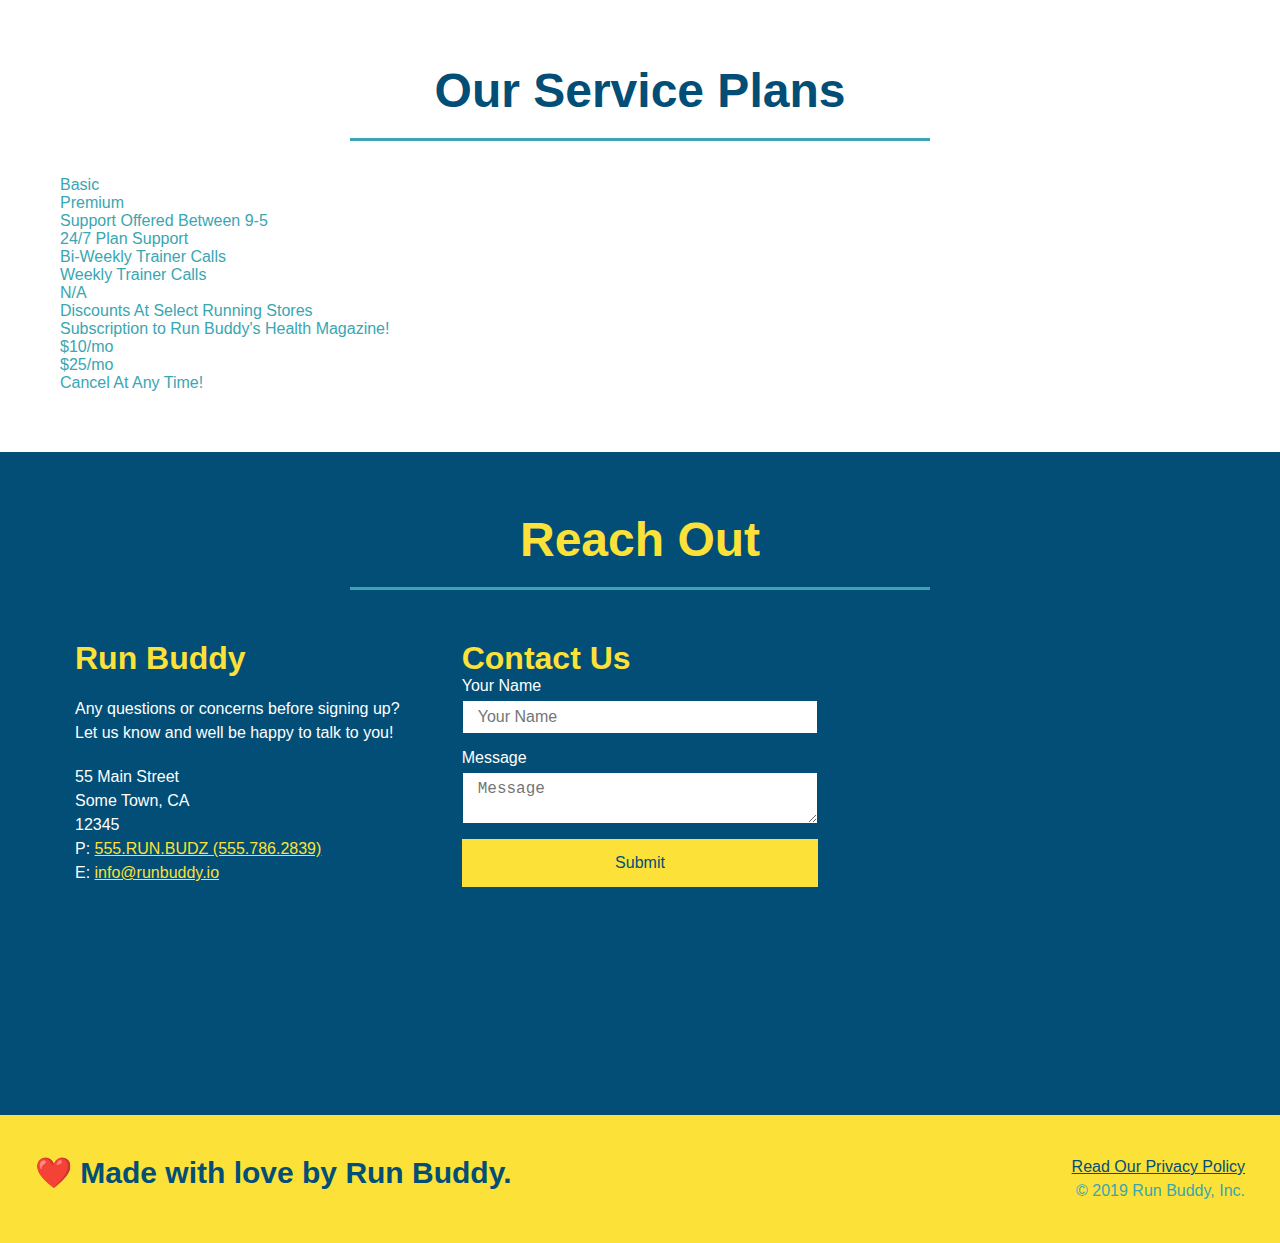
==== commit 7dc64def: "start pricing grid" ====
--- a/index.html
+++ b/index.html
@@ -200,14 +200,62 @@
         <!-- end "meet the trainers" section -->
 
         <section id="service-plan" class="services">
-            <div class="service-grid-container">
-                <div class="service-grid-item box1">One</div>
-                <div class="service-grid-item box2">Two</div>
-                <div class="service-grid-item box3">Three</div>
-                <div class="service-grid-item box4">Four</div>
-                <div class="service-grid-item box5">Five</div>
-                <div class="service-grid-item box6">Six</div>
-            </div>
+            <h2 class="section-title secondary-border">
+                Our Service Plans
+            </h2>
+            <div class="service-grid-wrapper">
+                <div class="service-grid-container">
+                    <!-- Headers -->
+                    <div class="service-grid-item">
+                        Basic
+                    </div>
+                    <div class="service-grid-item">
+                        Premium
+                    </div>
+
+                    <!-- Body -->
+                    <div class="service-grid-item">
+                        Support Offered Between 9-5
+                    </div>
+
+                    <div class="service-grid-item">
+                        24/7 Plan Support
+                    </div>
+
+                    <div class="service-grid-item">
+                        Bi-Weekly Trainer Calls
+                    </div>
+
+                    <div class="service-grid-item">
+                        Weekly Trainer Calls
+                    </div>
+
+                    <div class="service-grid-item">
+                        N/A
+                    </div>
+
+                    <div class="service-grid-item">
+                        Discounts At Select Running Stores
+                    </div>
+
+                    <div class="service-grid-item">
+                        Subscription to Run Buddy's Health Magazine!
+                    </div>
+
+                    <div class="service-grid-item">
+                        $10/mo
+                    </div>
+
+                    <div class="service-grid-item">
+                        $25/mo
+                    </div>
+
+                    <div class="service-grid-item">
+                        Cancel At Any Time!
+                    </div>
+                </div><!-- div service grid container -->
+            </div><!-- div service grid wrapper -->
+
         </section>
 
         <!-- "reach out" section -->
--- a/assets/css/style.css
+++ b/assets/css/style.css
@@ -275,34 +275,13 @@
 
 /* Start grid style */
 .service-grid-container {
-    max-width: 940px;
-    margin: 0 auto;
-    display: grid;
-    grid-template-columns: repeat(3, 1fr);
-    grid-template-rows: repeat(3, 100px);
-    grid-gap: 10px;
+
 }
 
 .service-grid-item {
-    background-color: orange;
-    border: solid;
-    padding: 1em;
-    color: black;
-}
-
-.box1 {
-    grid-column: 1/2;
-    grid-row: 1/3;
-}
-.box2 {
-    grid-column: 3/4;
-    grid-row: 1/-1;
-}
-
-.box3 {
-    grid-column: 2/ span 2;
-    grid-row: 3/ span 1;
-}
+
+}
+
 
 /* REACH OUT SECTION START */
 .contact {
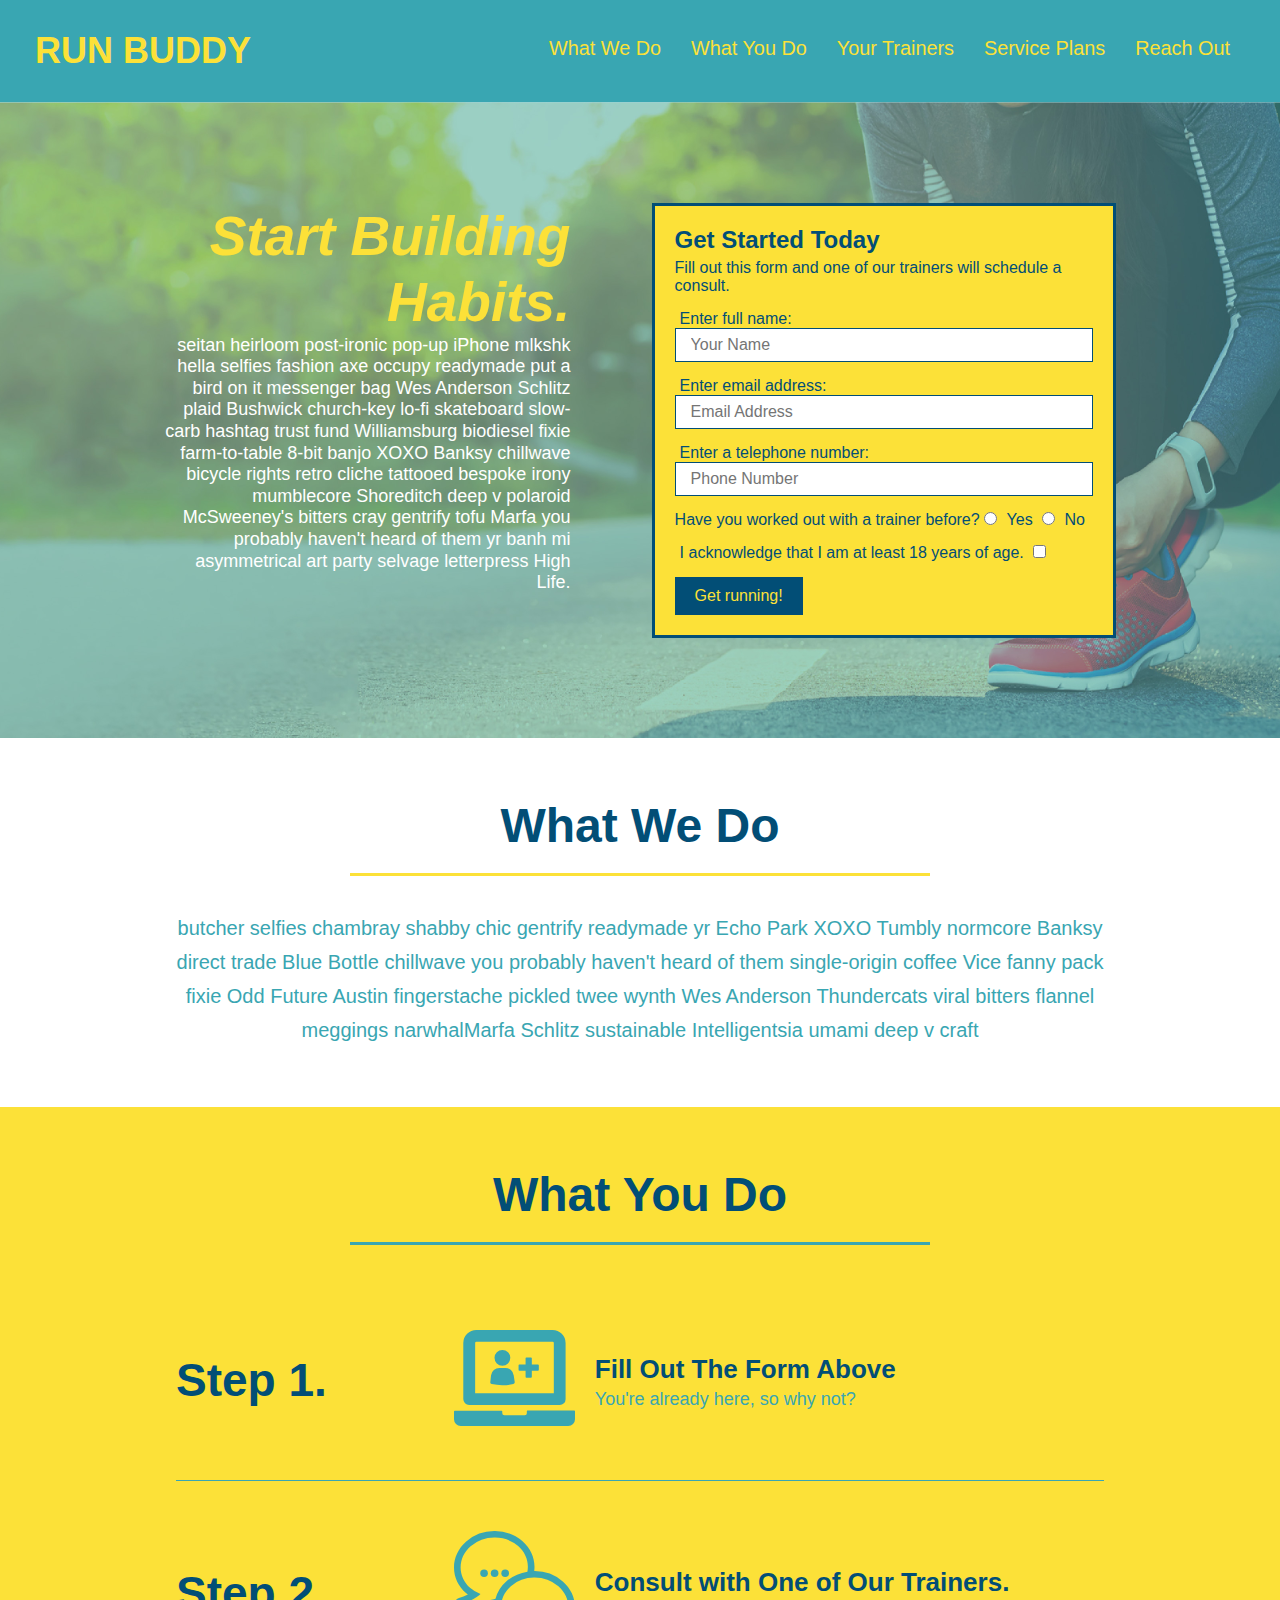
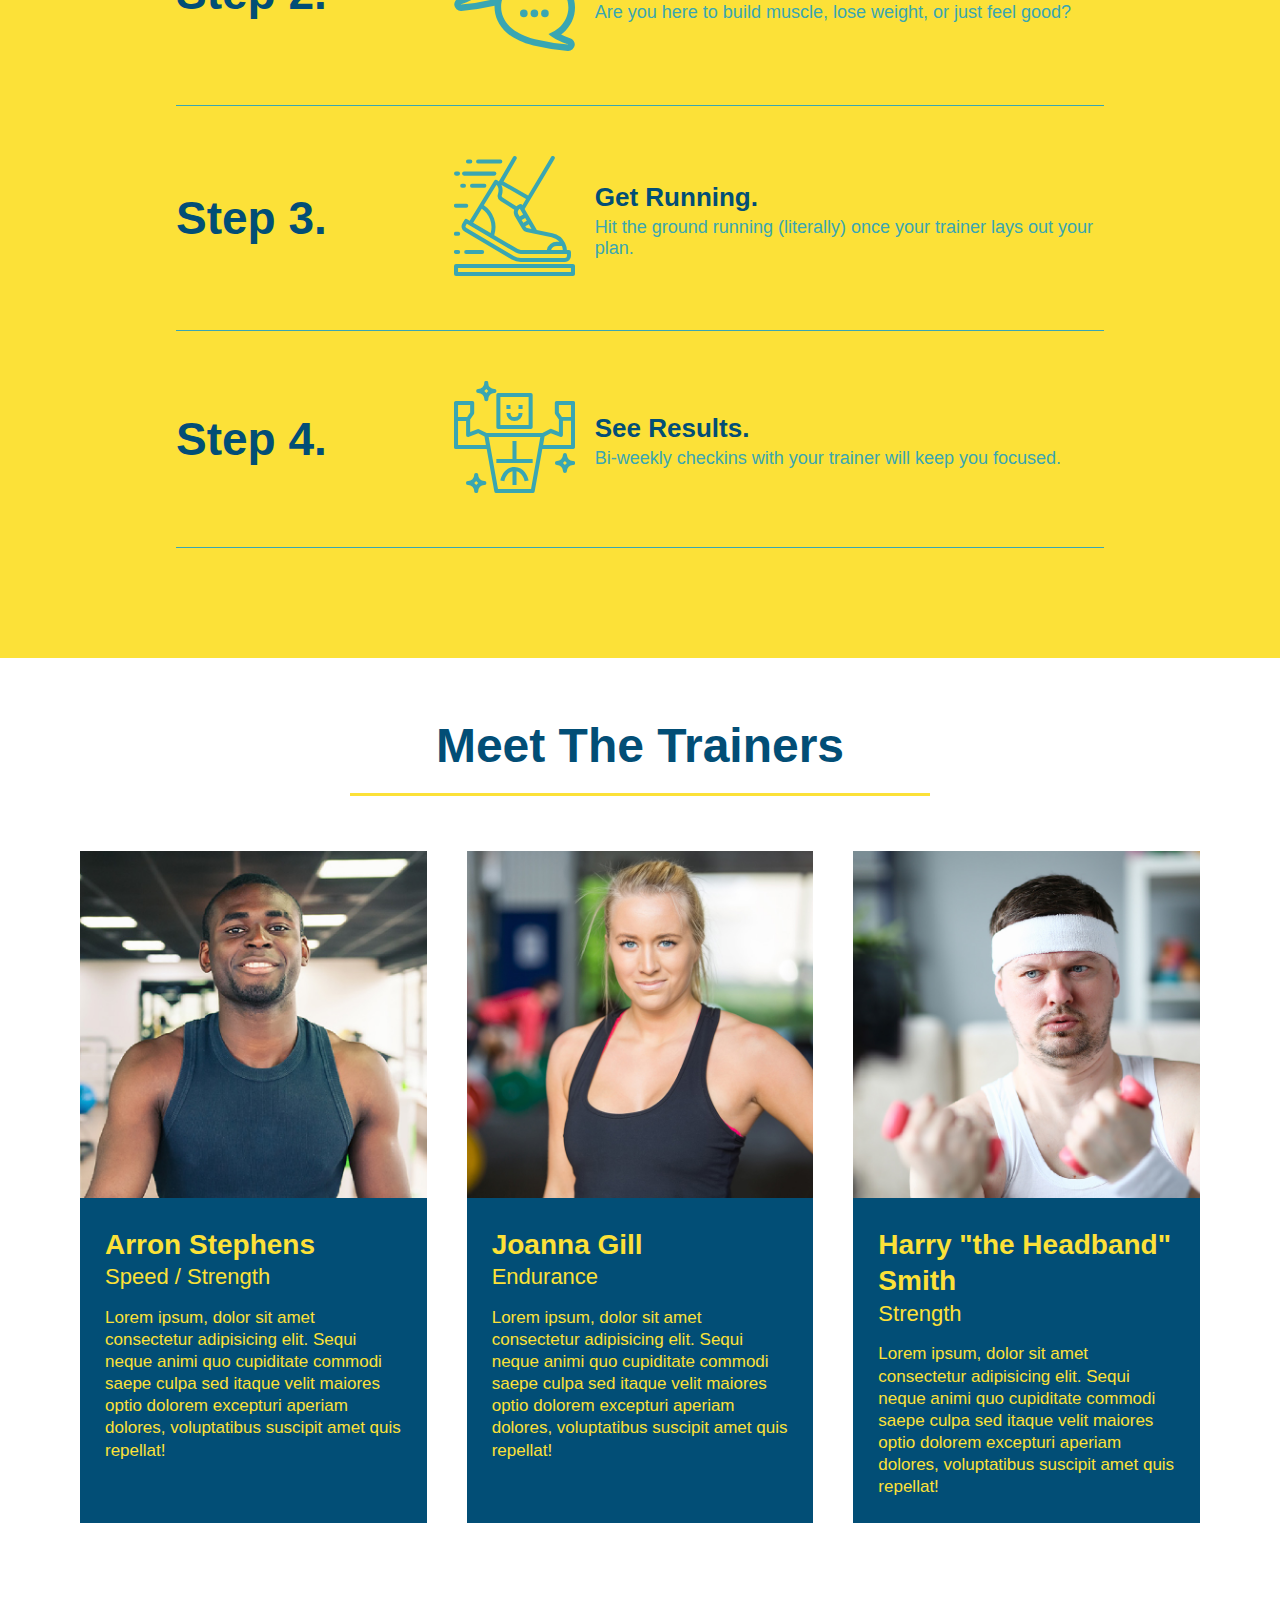
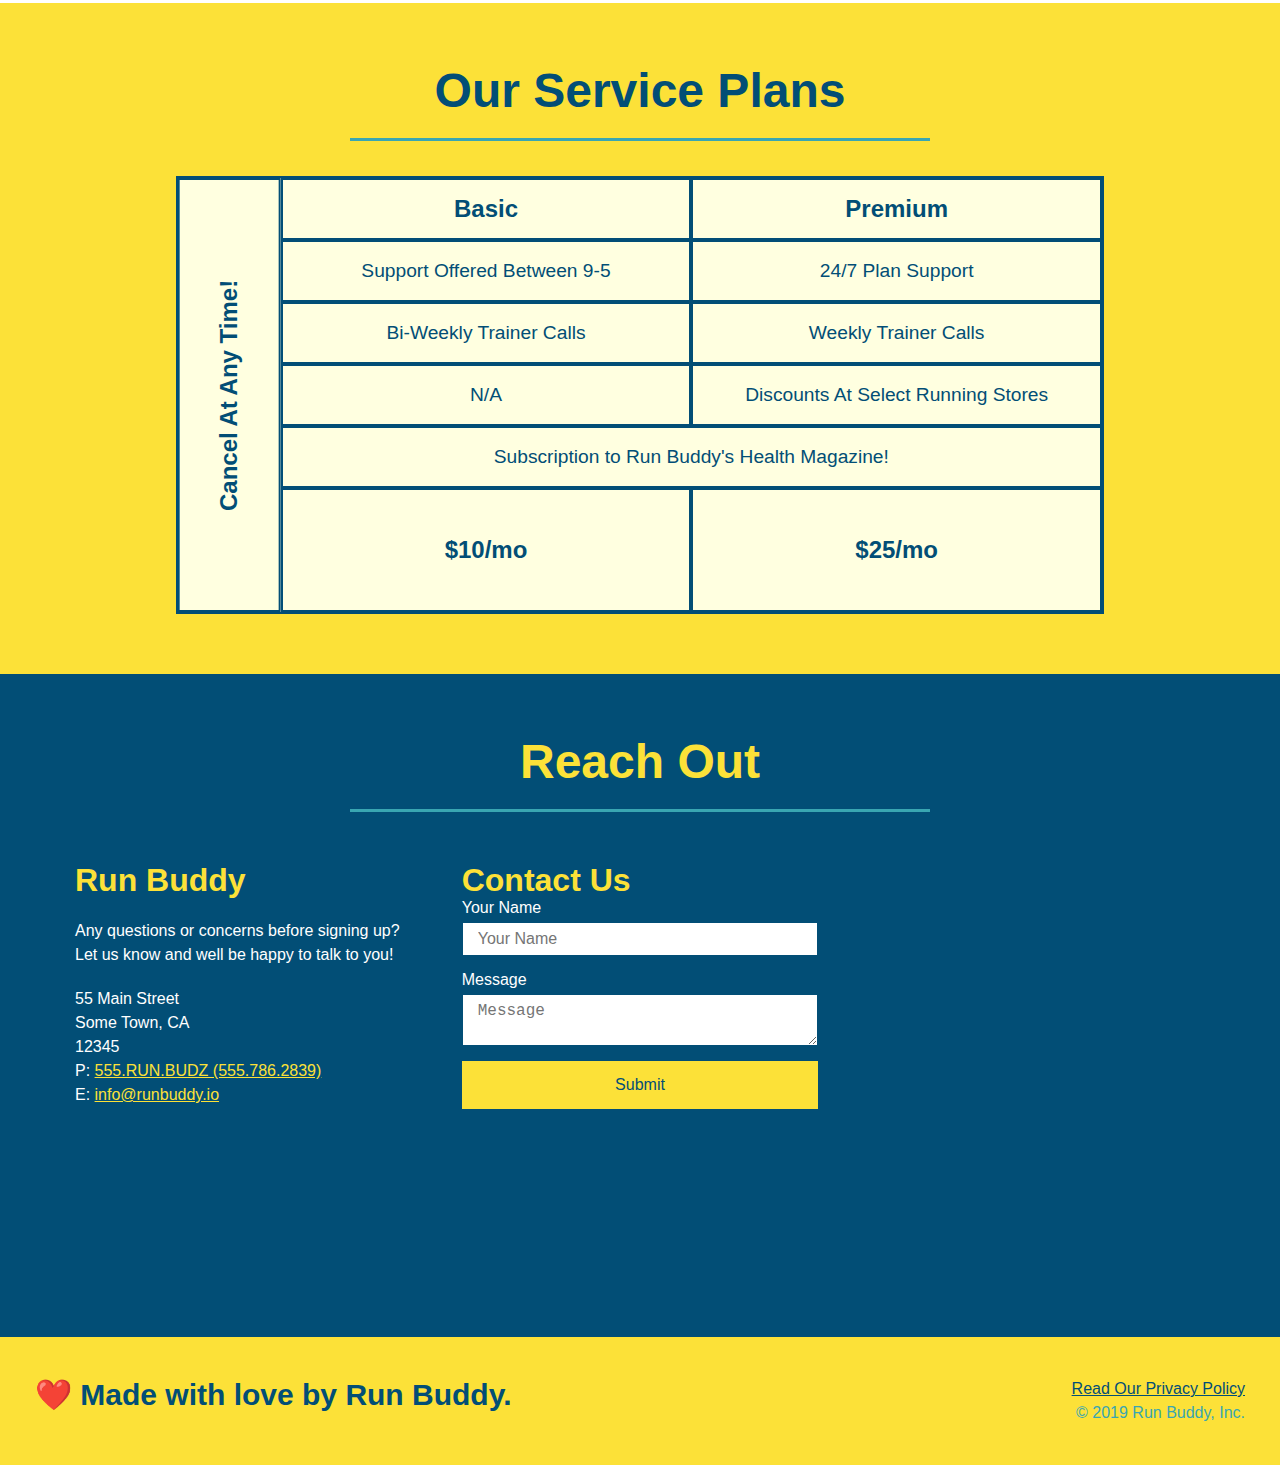
==== commit 3e835982: "added service table comparison" ====
--- a/index.html
+++ b/index.html
@@ -206,51 +206,51 @@
             <div class="service-grid-wrapper">
                 <div class="service-grid-container">
                     <!-- Headers -->
-                    <div class="service-grid-item">
+                    <div class="service-grid-item grid-head basic">
                         Basic
                     </div>
-                    <div class="service-grid-item">
+                    <div class="service-grid-item grid-head premium">
                         Premium
                     </div>
 
                     <!-- Body -->
-                    <div class="service-grid-item">
+                    <div class="service-grid-item basic">
                         Support Offered Between 9-5
                     </div>
 
-                    <div class="service-grid-item">
+                    <div class="service-grid-item premium">
                         24/7 Plan Support
                     </div>
 
-                    <div class="service-grid-item">
+                    <div class="service-grid-item basic">
                         Bi-Weekly Trainer Calls
                     </div>
 
-                    <div class="service-grid-item">
+                    <div class="service-grid-item premium">
                         Weekly Trainer Calls
                     </div>
 
-                    <div class="service-grid-item">
+                    <div class="service-grid-item basic">
                         N/A
                     </div>
 
-                    <div class="service-grid-item">
+                    <div class="service-grid-item premium">
                         Discounts At Select Running Stores
                     </div>
 
-                    <div class="service-grid-item">
+                    <div class="service-grid-item both">
                         Subscription to Run Buddy's Health Magazine!
                     </div>
 
-                    <div class="service-grid-item">
+                    <div class="service-grid-item grid-price basic">
                         $10/mo
                     </div>
 
-                    <div class="service-grid-item">
+                    <div class="service-grid-item grid-price premium">
                         $25/mo
                     </div>
 
-                    <div class="service-grid-item">
+                    <div class="service-grid-item cancel">
                         Cancel At Any Time!
                     </div>
                 </div><!-- div service grid container -->
--- a/assets/css/style.css
+++ b/assets/css/style.css
@@ -273,13 +273,55 @@
 }
 /* end trainer styles */
 
-/* Start grid style */
+/* Service Styles Begin */
+.services {
+    background: #fce138;
+}
+
+.service-grid-wrapper {
+    display: flex;
+    width: 100%;
+    justify-content: center;
+}
 .service-grid-container {
-
+    background: lightyellow;
+    width: 80%;
+    display: grid;
+    /* repeat (iterator, size) */
+    grid-template-columns: 1fr repeat(2, 4fr);
+    grid-template-rows: repeat(5, 1fr) 2fr;
+    border: 2px solid #024e76;
+    color: #024e76;
+    font-size: 1.2rem;
 }
 
 .service-grid-item {
-
+    padding: 15px 0;
+    border: 2px solid #024e76;
+    display: flex;
+    align-items: center;
+    justify-content: center;
+    text-align: center;
+}
+
+.service-grid-item.basic {
+    grid-column: 2 /span 1;
+}
+
+.service-grid-item.both {
+    grid-column: 2 /span 2;
+}
+
+.service-grid-item.cancel {
+    writing-mode: vertical-lr;
+    grid-column: 1;
+    grid-row: 1 / -1;
+    transform: rotate(180deg);
+}
+
+.grid-head, .grid-price, .service-grid-item.cancel {
+    font-size: 1.5rem;
+    font-weight: bold;
 }
 
 
@@ -428,6 +470,25 @@
     .step-text {
         flex: 100%;
     }
+
+    .service-grid-container {
+        grid-template-columns: 1fr 1fr;
+    }
+
+    .service-grid-item.basic {
+        grid-column: 1;
+    }
+
+    .service-grid-item.both {
+        grid-column: 1 / -1;
+    }
+
+    .service-grid-item.cancel {
+        transform: none;
+        writing-mode: unset;
+        grid-column: 1 / -1;
+        grid-row: -1;
+    }
 }
 
 /* Media query for mobile phones and smaller */
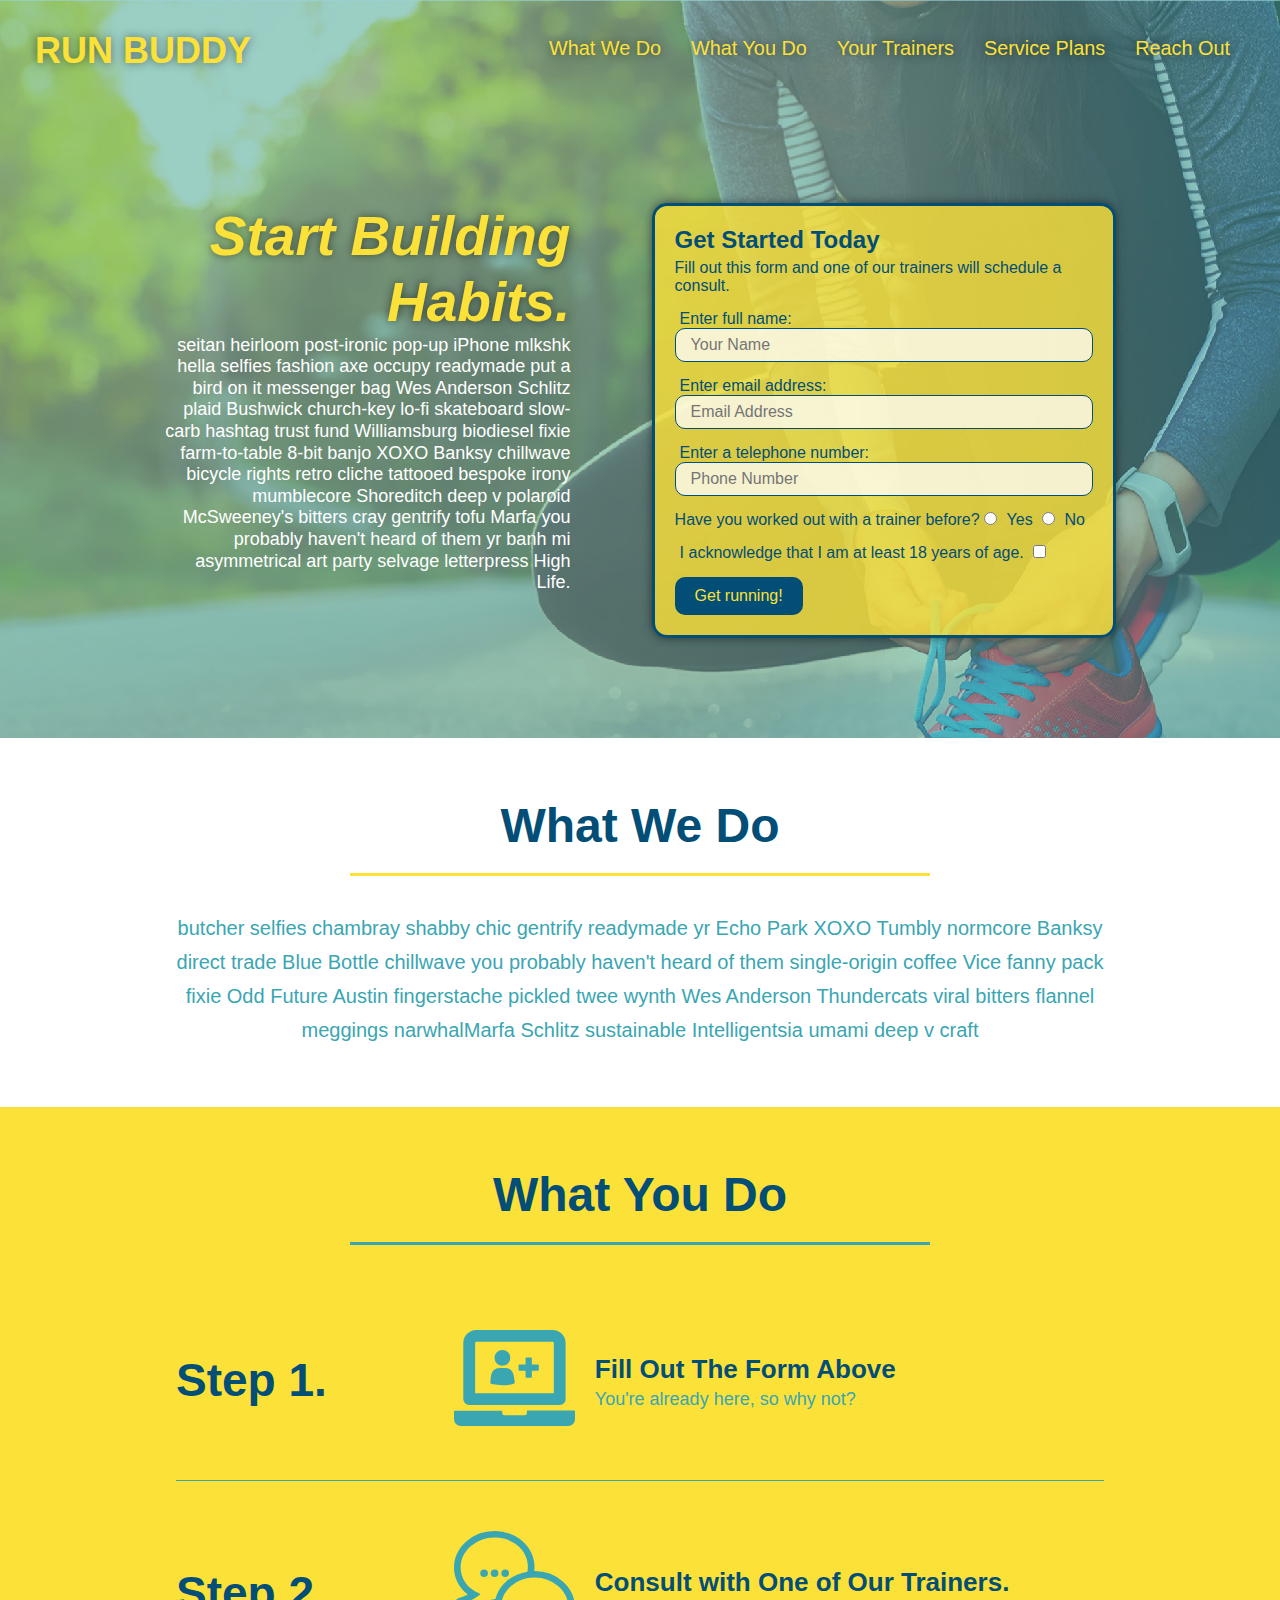
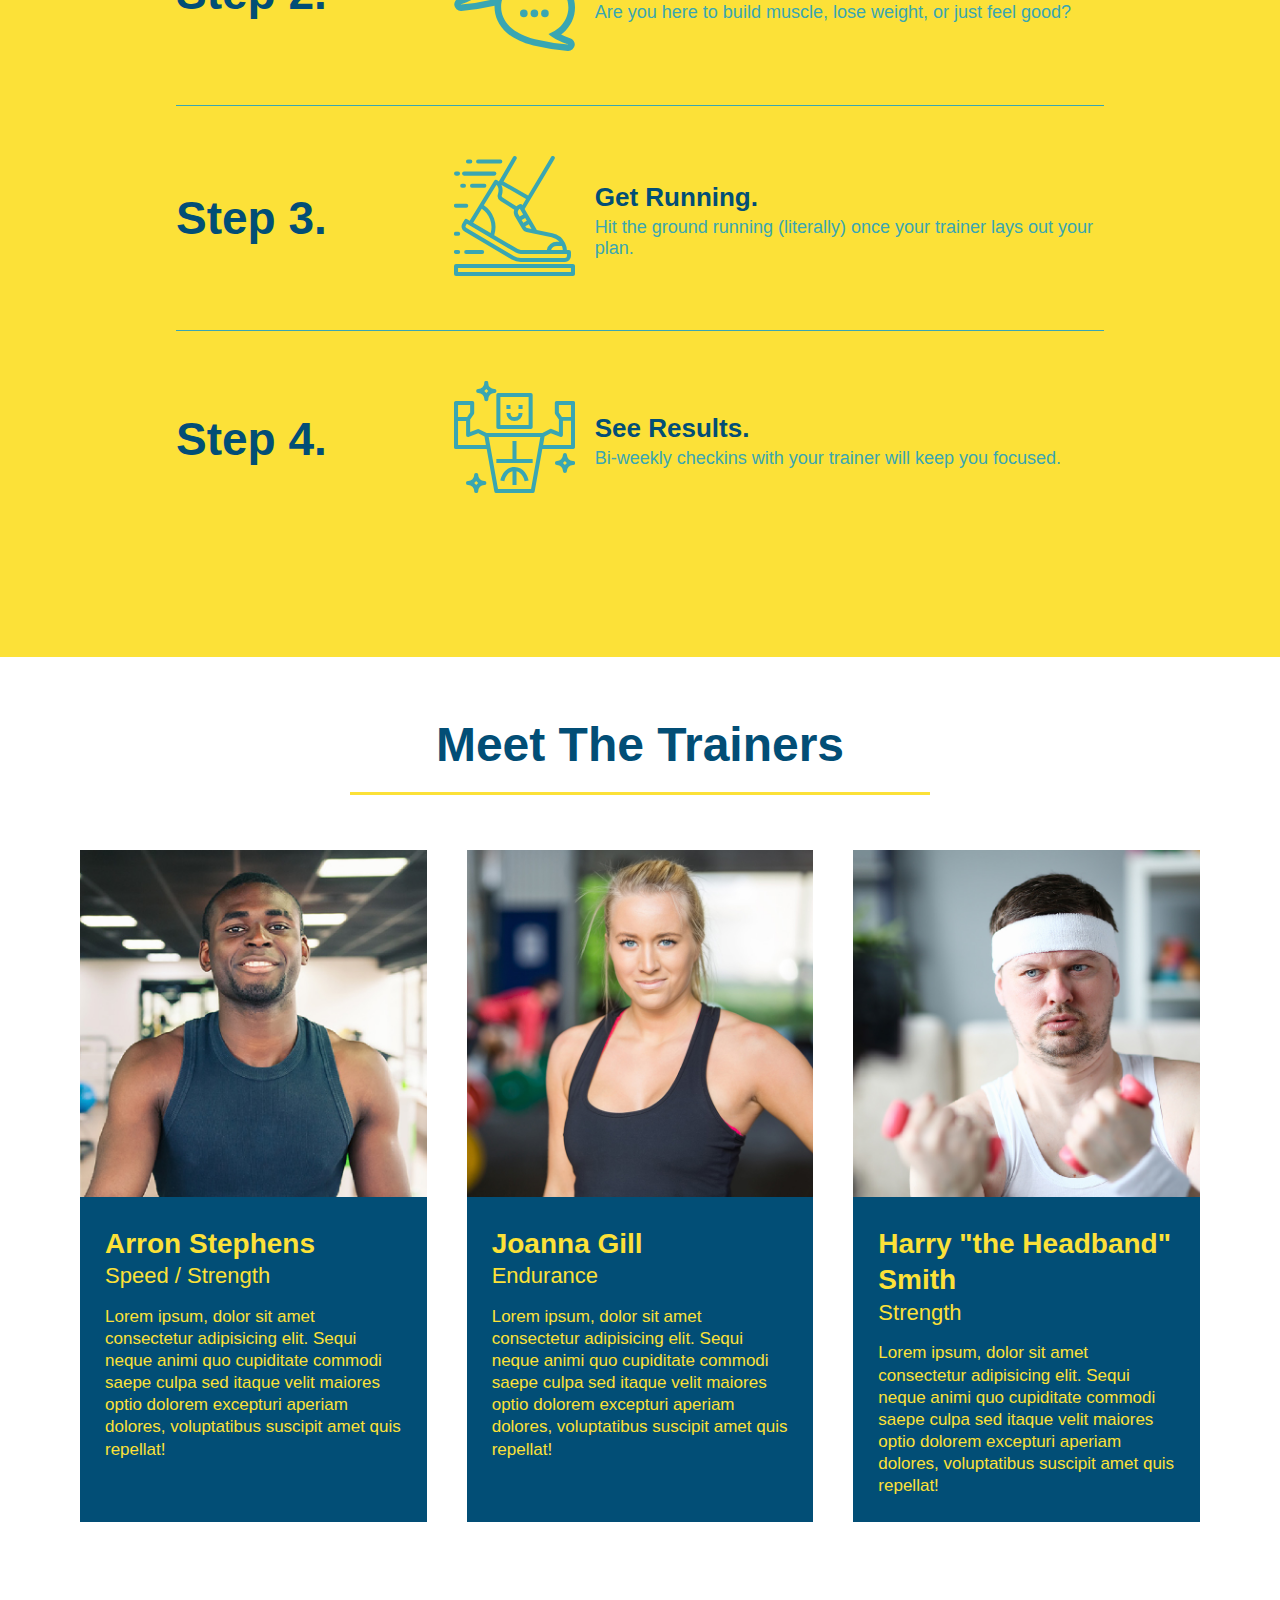
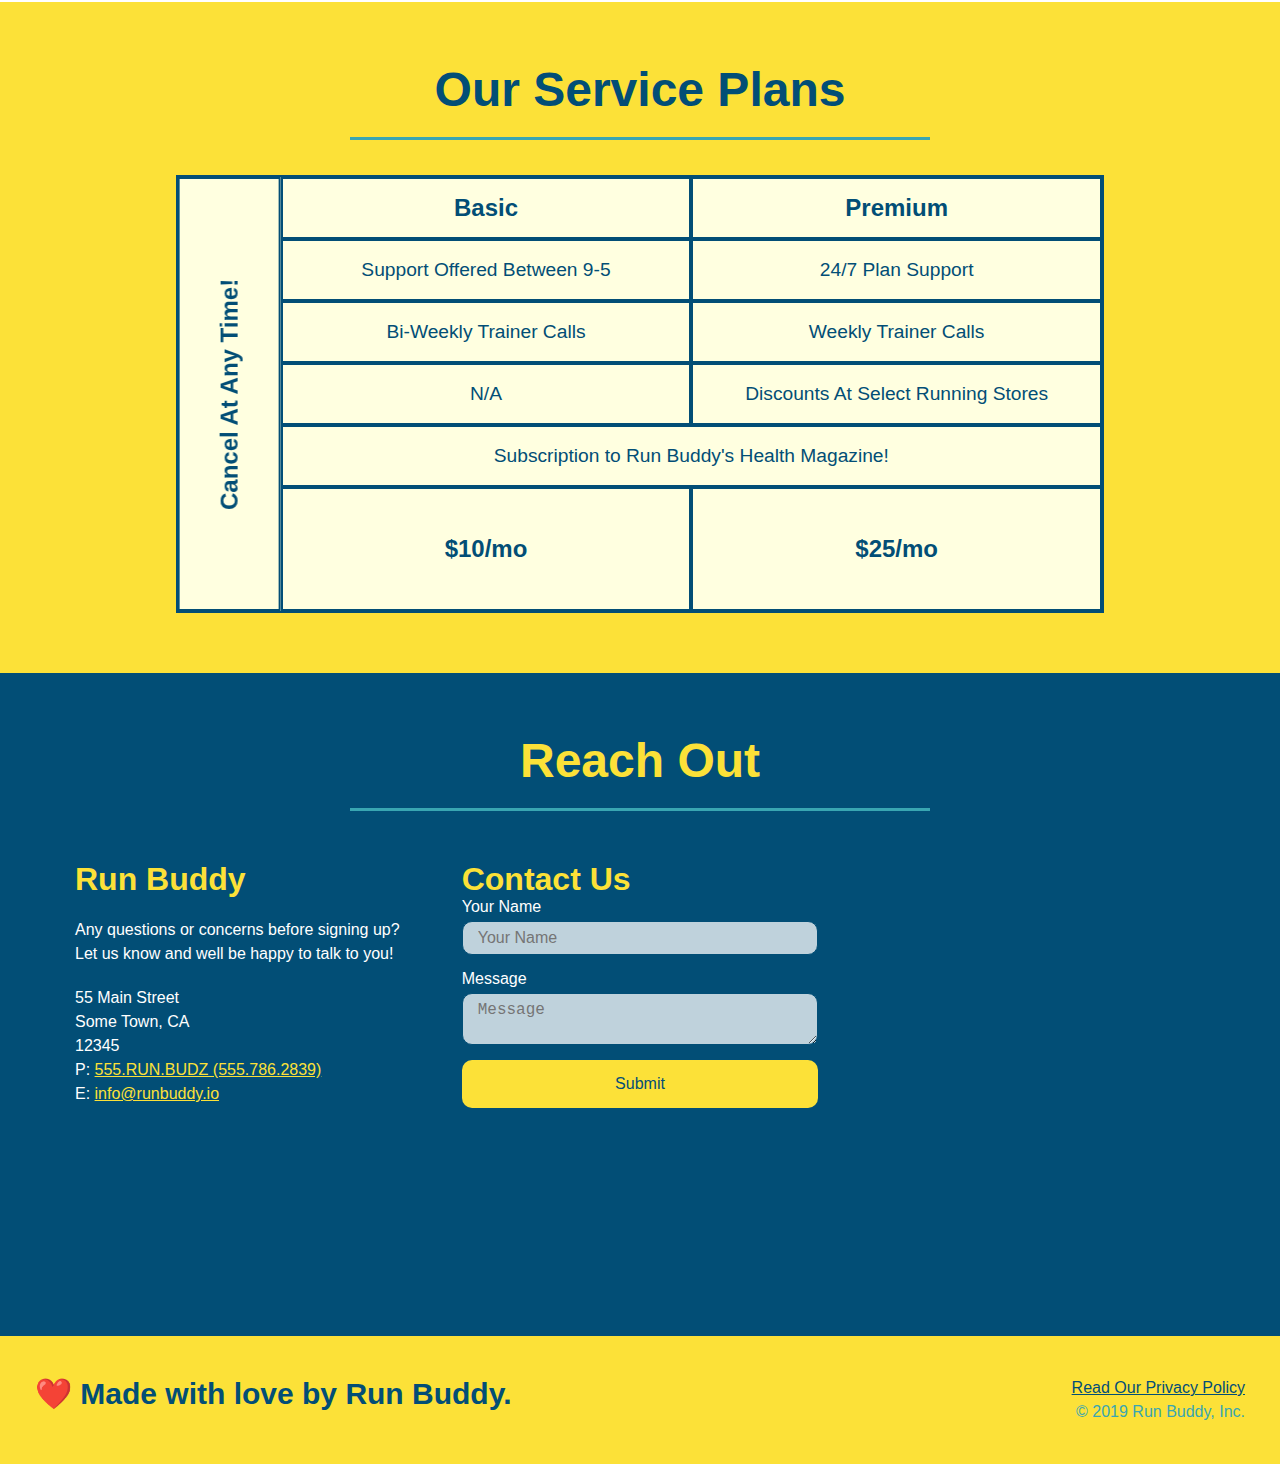
==== commit 3e3e60bb: "Add aesthetic styling and pseudo" ====
--- a/index.html
+++ b/index.html
@@ -199,7 +199,7 @@
         </section>
         <!-- end "meet the trainers" section -->
 
-        <section id="service-plan" class="services">
+        <section id="service-plans" class="services">
             <h2 class="section-title secondary-border">
                 Our Service Plans
             </h2>
--- a/assets/css/style.css
+++ b/assets/css/style.css
@@ -17,6 +17,14 @@
     display: flex;
     justify-content: space-between;
     flex-wrap: wrap;
+    position: -webkit-sticky;
+    position: sticky;
+    top: 0;
+    background-image: url("../images/hero-bg.jpg");
+    background-size: cover;
+    background-position: center;
+    background-attachment: fixed;
+    background-position: 80%;
 }
 
 header h1 {
@@ -24,6 +32,7 @@
     font-size: 36px;
     color: #fce138;
     margin: 0;
+    text-shadow: 0 0 10px rgba(0, 0, 0, 0.5);
 }
 
 header a {
@@ -47,6 +56,14 @@
     padding: 10px 15px;
     font-weight: lighter;
     font-size: 1.55vw;
+    text-shadow: 0 0 10px rgba(0, 0, 0, 0.5);
+}
+
+header nav ul li a:hover {
+    background: #fce138;
+    color: #024e76;
+    border-radius: 15px;
+    text-shadow: none;
 }
 
 footer {
@@ -86,6 +103,8 @@
     justify-content: center;
     flex-wrap: wrap;
     align-items: flex-start;
+    background-attachment: fixed;
+    background-position: 80%;
 }
 
 .hero-cta {
@@ -101,15 +120,18 @@
     font-style: italic;
     font-size: 55px;
     color: #fce138;
+    text-shadow: 0 0 10px rgba(0, 0, 0, 0.5);
 }
 
 .hero-form {
-    background-color: #fce138;
+    background-color: rgba(252, 225, 56, 0.8);
     padding: 20px;
     color: #024e76;
     border: solid 3px #024e76;
     width: 40%;
     margin: 3.5%;
+    box-shadow: 0 0 10px rgba(0, 0, 0, 0.5);
+    border-radius: 15px;
 }
 
 .hero-form h3 {
@@ -129,6 +151,13 @@
     color: #024e76;
     width: 100%;
     margin-bottom: 15px;
+    border-radius: 10px;
+    background-color: rgba(255,255,255, 0.75);
+}
+
+.form-input:focus {
+    background-color: rgba(255, 255, 255, 1);
+    outline: none;
 }
 
 .hero-form label {
@@ -141,6 +170,11 @@
     padding: 10px 20px;
     border: none;
     font-size: 16px;
+    border-radius: 10px;
+}
+
+.hero-form button:hover {
+    background-color: #39a6b2;
 }
 /* hero style end */
 
@@ -197,11 +231,14 @@
     margin: 50px auto;
     padding-bottom: 50px;
     width: 80%;
-    border-bottom: 1px solid #39a6b2;
     display: flex;
     flex-wrap: wrap;
     align-items: center;
     justify-content: space-between;
+}
+
+.step:not(:last-child) {
+    border-bottom: 1px solid #39a6b2;
 }
 
 .step-info {
@@ -378,6 +415,13 @@
     width: 100%;
     margin-bottom: 15px;
     margin-top: 5px;
+    border-radius: 10px;
+    background-color: rgba(255,255,255, 0.75);
+}
+
+.contact-form input:focus, .contact-form textarea:focus {
+    background-color: rgba(255, 255, 255, 1);
+    outline: none;
 }
 
 .contact-form button {
@@ -388,6 +432,12 @@
     text-align: center;
     padding: 15px 0;
     font-size: 16px;
+    border-radius: 10px;
+}
+
+.contact-form button:hover {
+    color: #fce138;
+    background: #39a6b2;
 }
 /* REACH OUT STYLES END */
 
@@ -400,6 +450,7 @@
     header {
         padding-bottom: 0;
         justify-content: center;
+        position: relative;
     }
 
     header h1 {
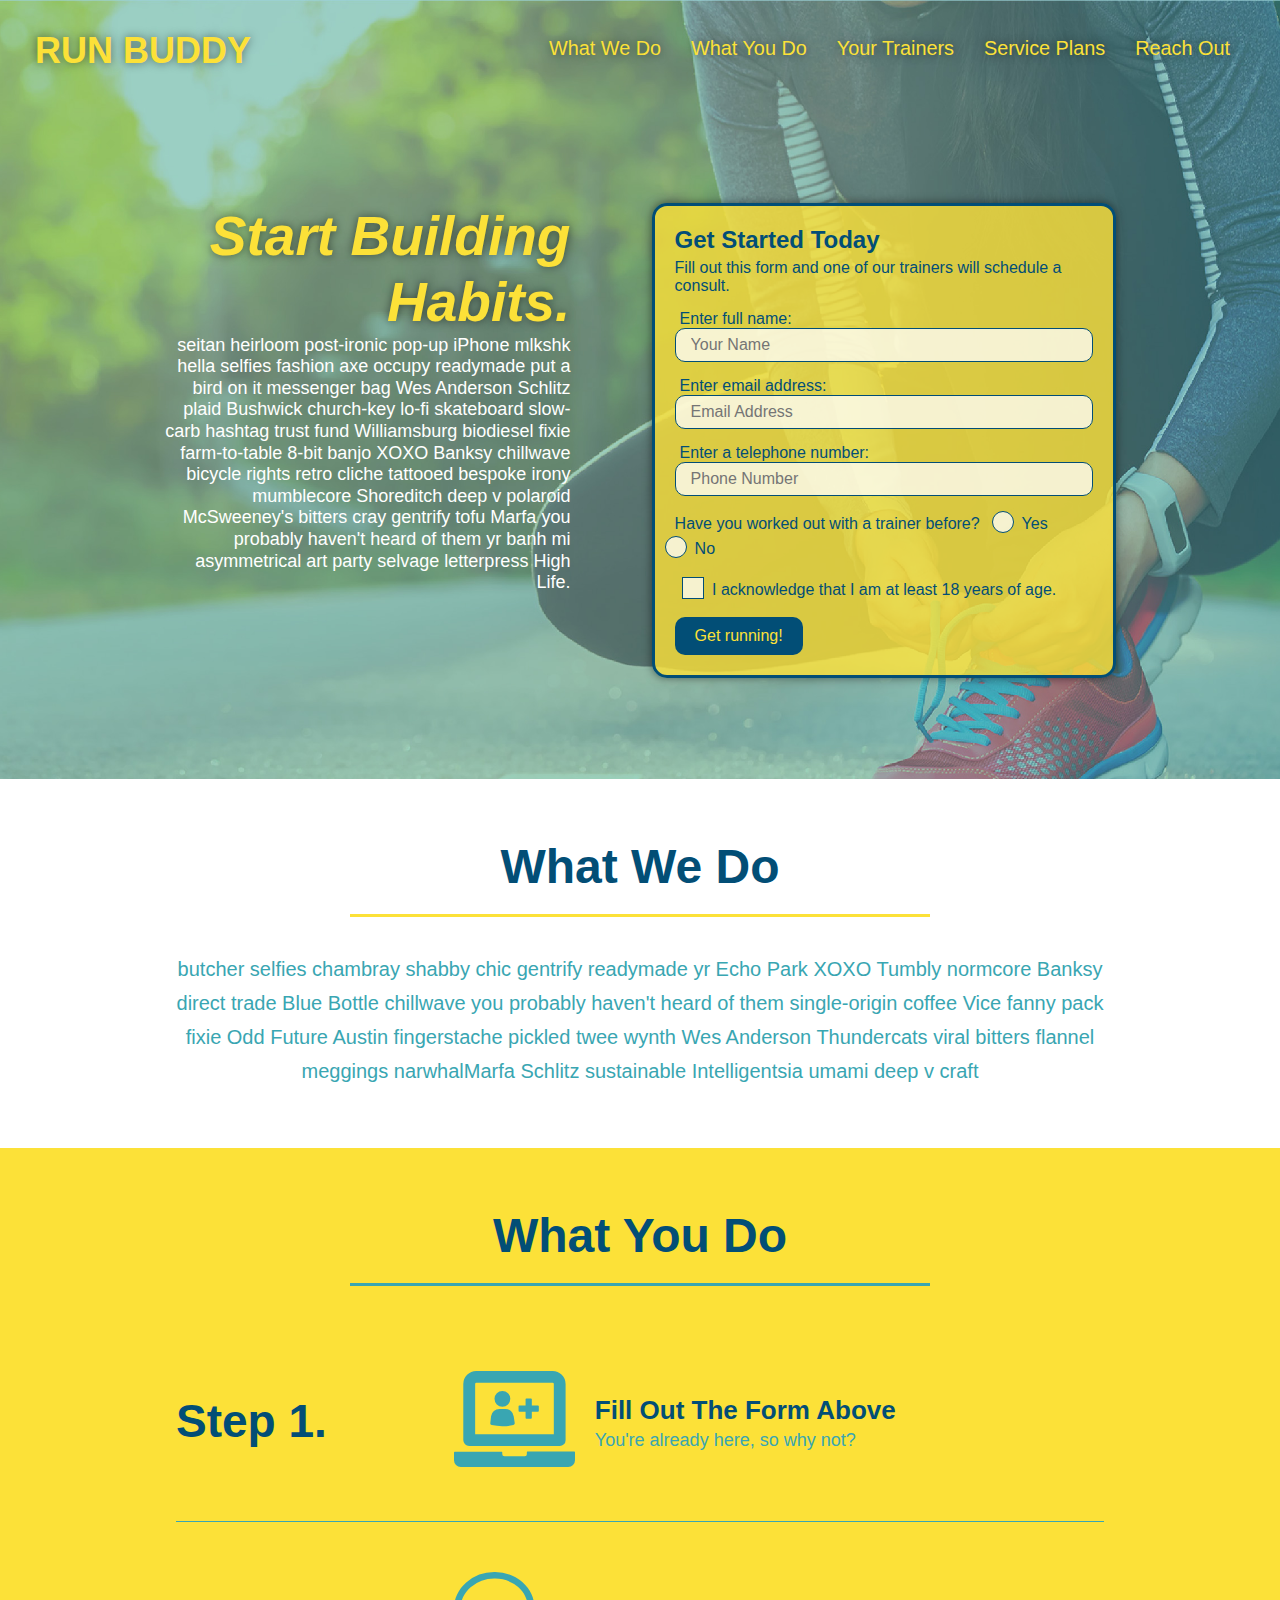
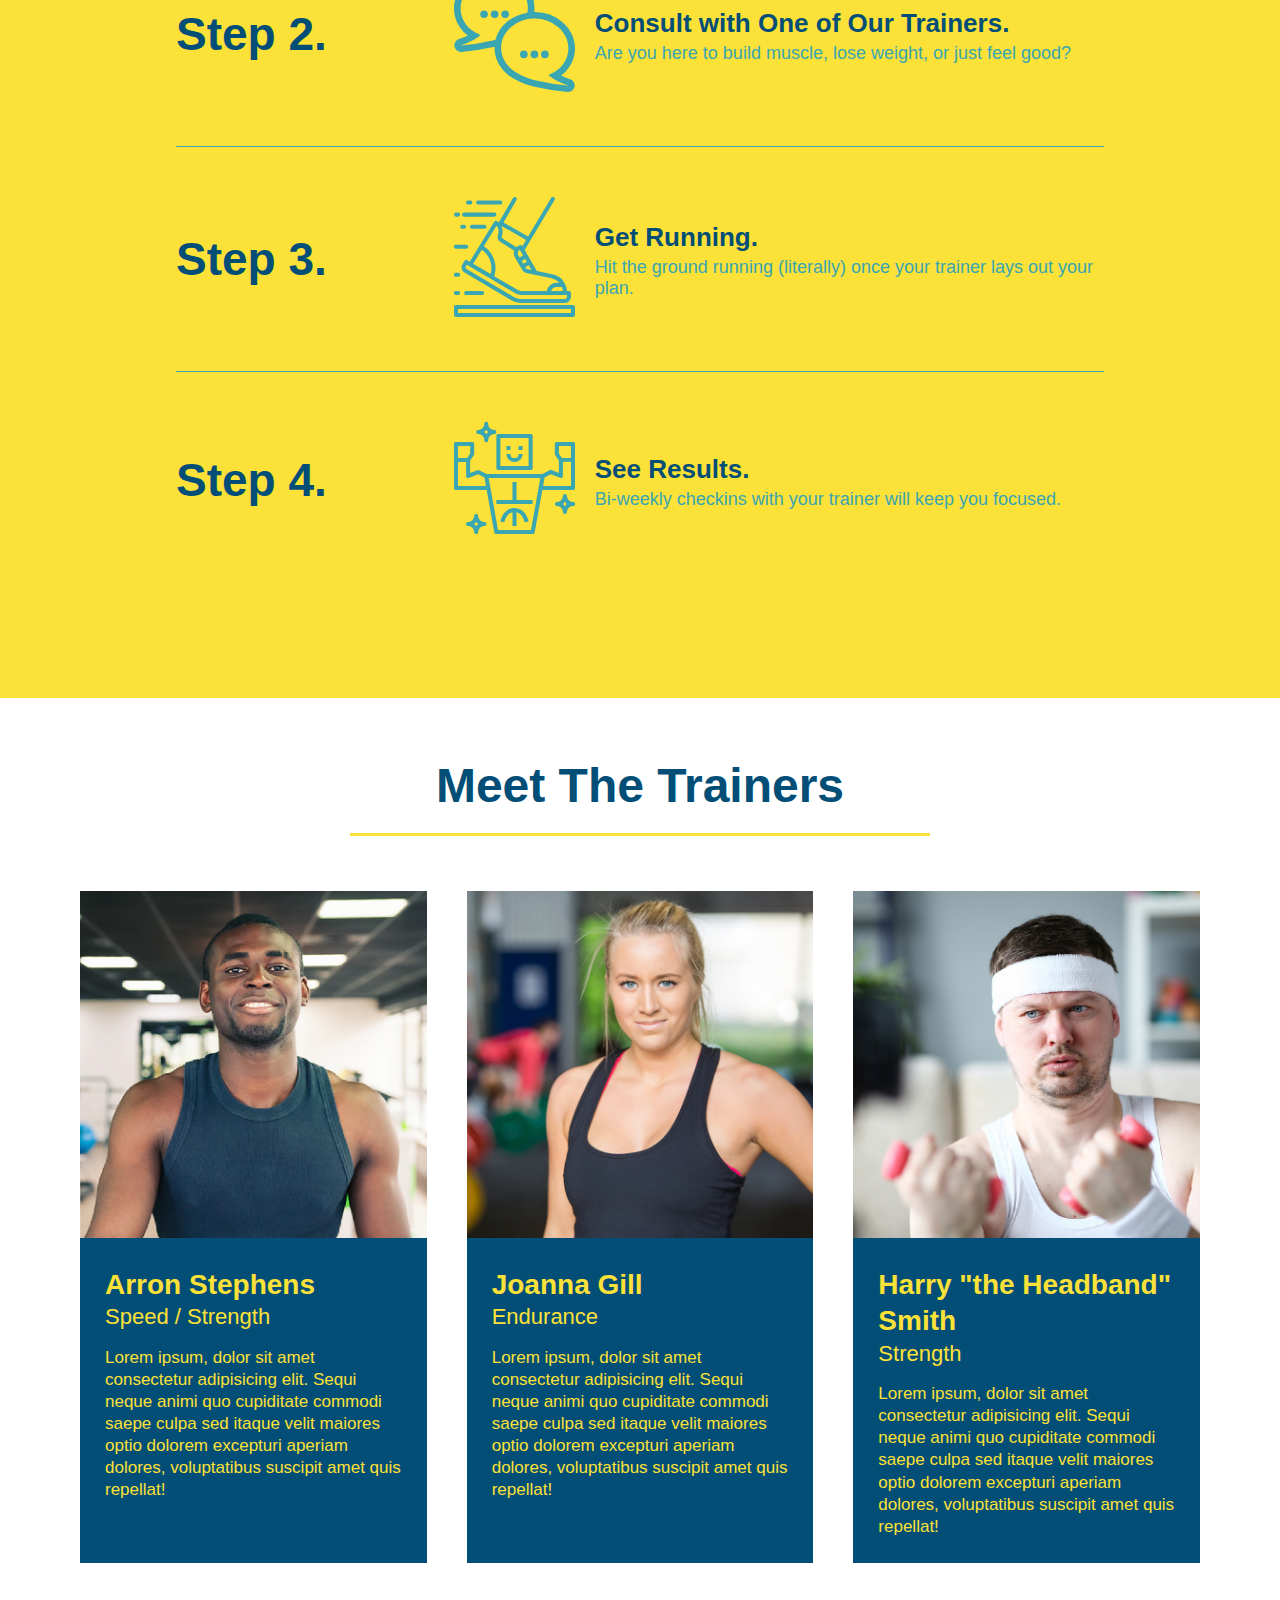
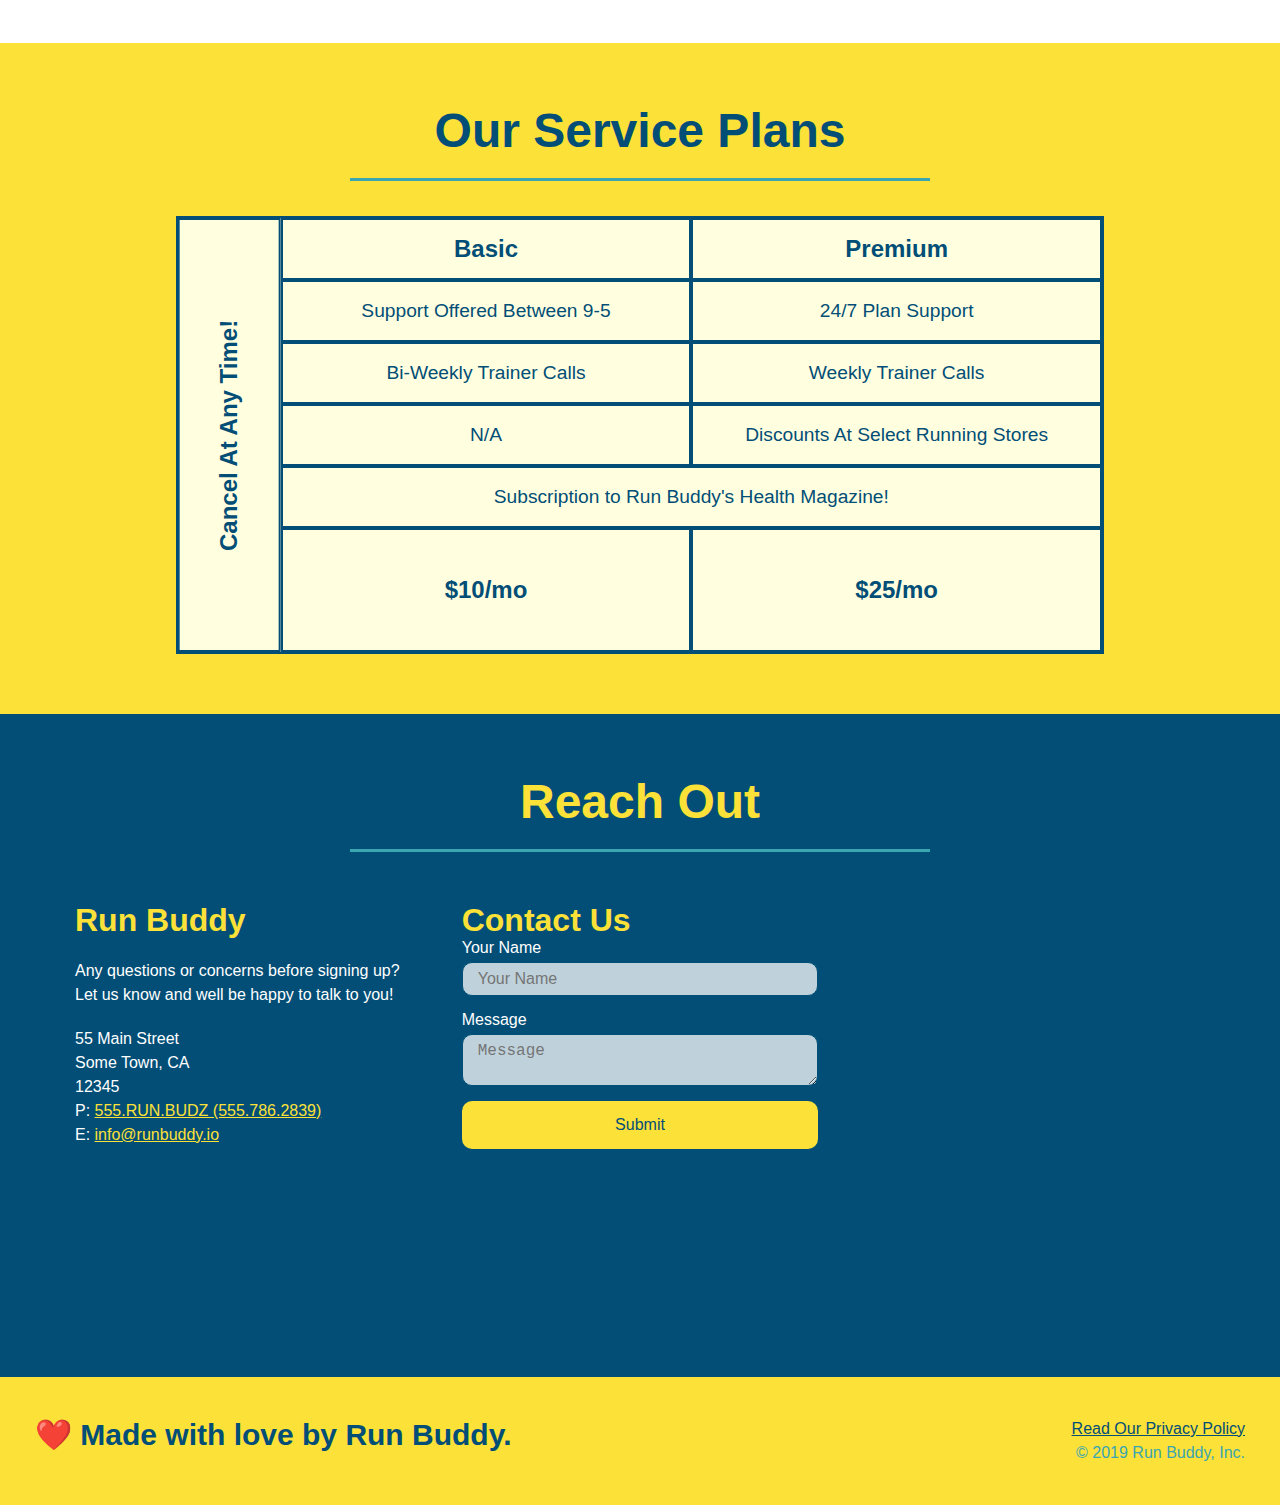
==== commit adc89447: "final css touches" ====
--- a/index.html
+++ b/index.html
@@ -61,16 +61,20 @@
                     <input type="tel" placeholder="Phone Number" name="phone" id="phone" class="form-input" />
                     <p>
                         Have you worked out with a trainer before?
-                        <input type="radio" name="trainer-confirm" id="trainer-yes" />
-                        <label for="trainer-yes">Yes</label>
-                        <input type="radio" name="trainer-confirm" id="trainer-no" />
-                        <label for="trainer-no">No</label>
+                        <span class="radio-wrapper">
+                            <input type="radio" name="trainer-confirm" id="trainer-yes" />
+                            <label for="trainer-yes">Yes</label>
+                        </span>
+                        <span class="radio-wrapper">
+                            <input type="radio" name="trainer-confirm" id="trainer-no" />
+                            <label for="trainer-no">No</label>
+                        </span>
                     </p>
                     <p>
-                        <label for="checkbox">
-                            I acknowledge that I am at least 18 years of age.
-                        </label>
-                        <input type="checkbox" name="age-confirm" id="checkbox" />
+                        <span class="checkbox-wrapper">
+                            <input type="checkbox" name="age-confirm" id="checkbox" />
+                            <label for="checkbox">I acknowledge that I am at least 18 years of age.</label>
+                        </span>
                     </p>
                     <button type="submit">
                         Get running!
--- a/assets/css/style.css
+++ b/assets/css/style.css
@@ -1,3 +1,9 @@
+:root {
+    --primary-color: #fce138;
+    --secondary-color: #024e76;
+    --tertiary-color: #39a6b2;
+}
+
 * {
     margin: 0;
     padding: 0;
@@ -6,14 +12,14 @@
 
 body {
     /* more on this crazy alphanumerical value in a minute! */
-    color: #39a6b2;
+    color: var(--tertiary-color);
     font-family: Helvetica, Arial, sans-serif;
 }
 
 /* apply styles to <header> */
 header {
     padding: 30px 35px;
-    background-color: #39a6b2;
+    background-color: var(--tertiary-color);
     display: flex;
     justify-content: space-between;
     flex-wrap: wrap;
@@ -25,19 +31,20 @@
     background-position: center;
     background-attachment: fixed;
     background-position: 80%;
+    z-index: 9999;
 }
 
 header h1 {
     font-weight: bold;
     font-size: 36px;
-    color: #fce138;
+    color: var(--primary-color);
     margin: 0;
     text-shadow: 0 0 10px rgba(0, 0, 0, 0.5);
 }
 
 header a {
     text-decoration: none;
-    color: #fce138;
+    color: var(--primary-color);
 }
 
 header nav {
@@ -60,14 +67,14 @@
 }
 
 header nav ul li a:hover {
-    background: #fce138;
-    color: #024e76;
+    background: var(--primary-color);
+    color: var(--secondary-color);
     border-radius: 15px;
     text-shadow: none;
 }
 
 footer {
-    background: #fce138;
+    background: var(--primary-color);
     width: 100%;
     padding: 40px 35px;
     display: flex;
@@ -76,7 +83,7 @@
 }
 
 footer h2 {
-    color: #024e76;
+    color: var(--secondary-color);
     font-size: 30px;
     margin: 0;
 }
@@ -87,7 +94,7 @@
 }
 
 footer a {
-    color: #024e76;
+    color: var(--secondary-color);
 }
 
 section {
@@ -119,15 +126,15 @@
 .hero-cta h2 {
     font-style: italic;
     font-size: 55px;
-    color: #fce138;
+    color: var(--primary-color);
     text-shadow: 0 0 10px rgba(0, 0, 0, 0.5);
 }
 
 .hero-form {
     background-color: rgba(252, 225, 56, 0.8);
     padding: 20px;
-    color: #024e76;
-    border: solid 3px #024e76;
+    color: var(--secondary-color);
+    border: solid 3px var(--secondary-color);
     width: 40%;
     margin: 3.5%;
     box-shadow: 0 0 10px rgba(0, 0, 0, 0.5);
@@ -144,11 +151,11 @@
 }
 
 .form-input {
-    border: 1px solid #024e76;
+    border: 1px solid var(--secondary-color);
     display: block;
     padding: 7px 15px;
     font-size: 16px;
-    color: #024e76;
+    color: var(--secondary-color);
     width: 100%;
     margin-bottom: 15px;
     border-radius: 10px;
@@ -164,9 +171,67 @@
     margin: 0 5px;
 }
 
+.checkbox-wrapper input, .radio-wrapper input {
+    opacity: 0;
+}
+
+.checkbox-wrapper label, .radio-wrapper label {
+    position: relative;
+    left: 10px;
+    margin: 10px;
+    line-height: 1.6;
+}
+
+.checkbox-wrapper label::before, .radio-wrapper label::before {
+    content: "";
+    height: 20px;
+    width: 20px;
+    background: rgba(255, 255, 255, 0.75);
+    border: 1px solid var(--secondary-color);
+    position: absolute;
+    top: -4px;
+    left: -30px;
+}
+
+.radio-wrapper label::before {
+    border-radius: 50%;
+}
+
+.radio-wrapper label::after {
+    content: "";
+    width: 20px;
+    height: 20px;
+    border-radius: 50%;
+    background:  var(--secondary-color);
+    position: absolute;
+    left: -29px;
+    top: -3px;
+    background-image: radial-gradient(circle, var(--tertiary-color), var(--secondary-color));
+}
+
+.checkbox-wrapper label::after {
+    content: "";
+    height: 6px;
+    width: 14px;
+    border-left: 2px solid var(--secondary-color);
+    border-bottom: 2px solid var(--secondary-color);
+    position: absolute;
+    left: -26px;
+    top: 1px;
+    transform: rotate(-58deg);
+}
+
+.checkbox-wrapper input + label::after, .radio-wrapper input + label::after {
+    content: none;
+}
+
+.checkbox-wrapper input:checked + label::after, .radio-wrapper input:checked + label::after {
+    content: "";
+}
+
 .hero-form button {
-    background-color: #024e76;
-    color: #fce138;
+    background-color: var(--secondary-color);
+    color: var(--primary-color);
     padding: 10px 20px;
     border: none;
     font-size: 16px;
@@ -174,13 +239,13 @@
 }
 
 .hero-form button:hover {
-    background-color: #39a6b2;
+    background-color: var(--tertiary-color);
 }
 /* hero style end */
 
 .section-title {
     font-size: 48px;
-    color: #024e76;
+    color: var(--secondary-color);
     border-bottom: 3px solid;
     padding-bottom: 20px;
     text-align: center;
@@ -189,16 +254,16 @@
 }
 
 .primary-border {
-    border-color: #fce138;
+    border-color: var(--primary-color);
 }
 
 .secondary-border {
-    border-color: #39a6b2;
+    border-color: var(--tertiary-color);
 }
 
 .intro p {
     line-height: 1.7;
-    color: #39a6b2;
+    color: var(--tertiary-color);
     width: 80%;
     font-size: 20px;
     margin: 0 auto;
@@ -207,24 +272,24 @@
 
 /* step style start */
 .steps {
-    background: #fce138;
+    background: var(--primary-color);
 }
 
 .step h3 {
-    color: #024e76;
+    color: var(--secondary-color);
     font-size: 46px;
     flex: 1 30%;
 }
 
 .step-text p {
-    color: #39a6b2;
+    color: var(--tertiary-color);
     font-size: 18px;
 }
 
 .step-text h4 {
     font-size: 26px;
     line-height: 1.5;
-    color: #024e76;
+    color: var(--secondary-color);
 }
 
 .step {
@@ -238,7 +303,7 @@
 }
 
 .step:not(:last-child) {
-    border-bottom: 1px solid #39a6b2;
+    border-bottom: 1px solid var(--tertiary-color);
 }
 
 .step-info {
@@ -273,8 +338,8 @@
 
 .trainer {
     margin: 20px;
-    background: #024e76;
-    color: #fce138;
+    background: var(--secondary-color);
+    color: var(--primary-color);
     flex: 1;
 }
 
@@ -312,7 +377,7 @@
 
 /* Service Styles Begin */
 .services {
-    background: #fce138;
+    background: var(--primary-color);
 }
 
 .service-grid-wrapper {
@@ -327,14 +392,14 @@
     /* repeat (iterator, size) */
     grid-template-columns: 1fr repeat(2, 4fr);
     grid-template-rows: repeat(5, 1fr) 2fr;
-    border: 2px solid #024e76;
-    color: #024e76;
+    border: 2px solid var(--secondary-color);
+    color: var(--secondary-color);
     font-size: 1.2rem;
 }
 
 .service-grid-item {
     padding: 15px 0;
-    border: 2px solid #024e76;
+    border: 2px solid var(--secondary-color);
     display: flex;
     align-items: center;
     justify-content: center;
@@ -364,11 +429,11 @@
 
 /* REACH OUT SECTION START */
 .contact {
-    background: #024e76;
+    background: var(--secondary-color);
 }
 
 .contact h2 {
-    color: #fce138;
+    color: var(--primary-color);
 }
 
 .contact-info iframe {
@@ -380,7 +445,7 @@
 }
 
 .contact-info h3 {
-    color: #fce138;
+    color: var(--primary-color);
     font-size: 32px;
 }
 
@@ -392,7 +457,7 @@
 }
 
 .contact-info a {
-    color: #fce138;
+    color: var(--primary-color);
 }
 
 .contact-info {
@@ -407,11 +472,11 @@
 }
 
 .contact-form input, .contact-form textarea {
-    border: 1px solid #024e76;
+    border: 1px solid var(--secondary-color);
     display: block;
     padding: 7px 15px;
     font-size: 16px;
-    color: #024e76;
+    color: var(--secondary-color);
     width: 100%;
     margin-bottom: 15px;
     margin-top: 5px;
@@ -427,8 +492,8 @@
 .contact-form button {
     width: 100%;
     border: none;
-    background: #fce138;
-    color: #024e76;
+    background: var(--primary-color);
+    color: var(--secondary-color);
     text-align: center;
     padding: 15px 0;
     font-size: 16px;
@@ -436,8 +501,8 @@
 }
 
 .contact-form button:hover {
-    color: #fce138;
-    background: #39a6b2;
+    color: var(--primary-color);
+    background: var(--tertiary-color);
 }
 /* REACH OUT STYLES END */
 
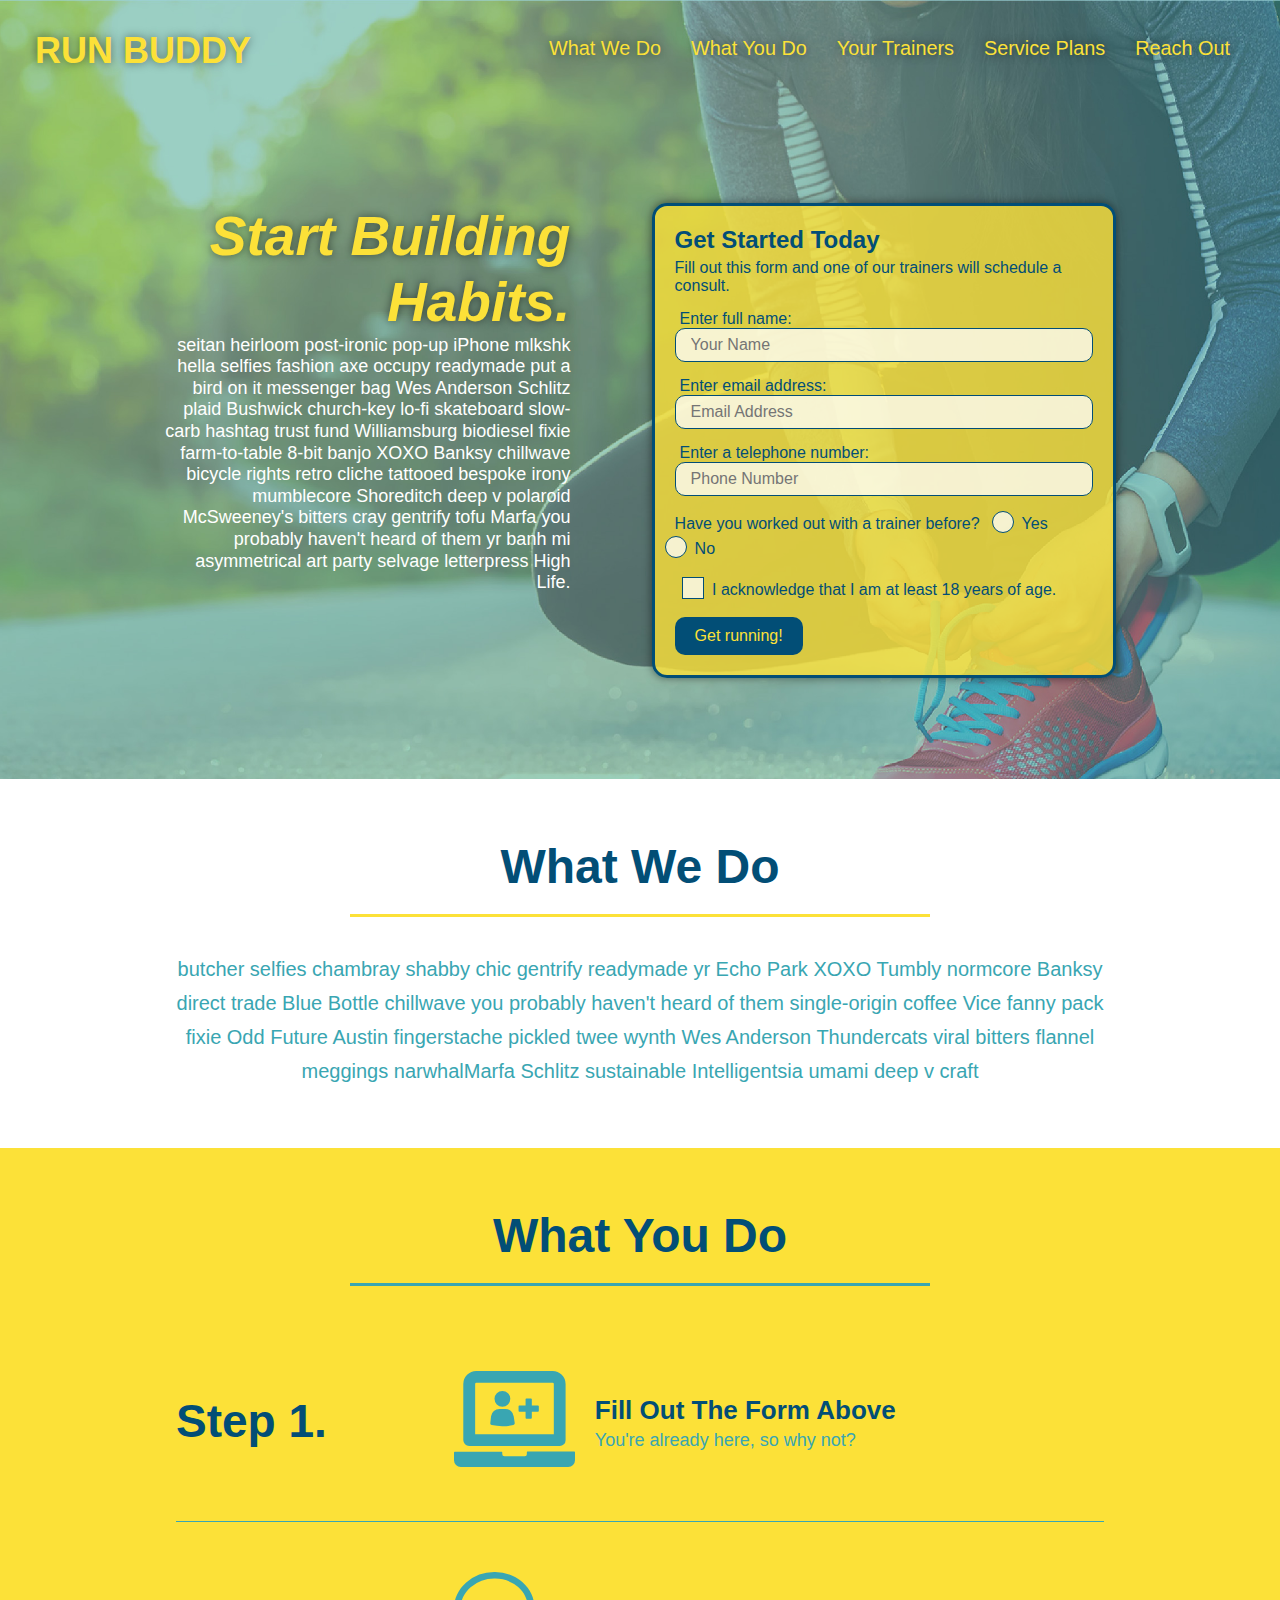
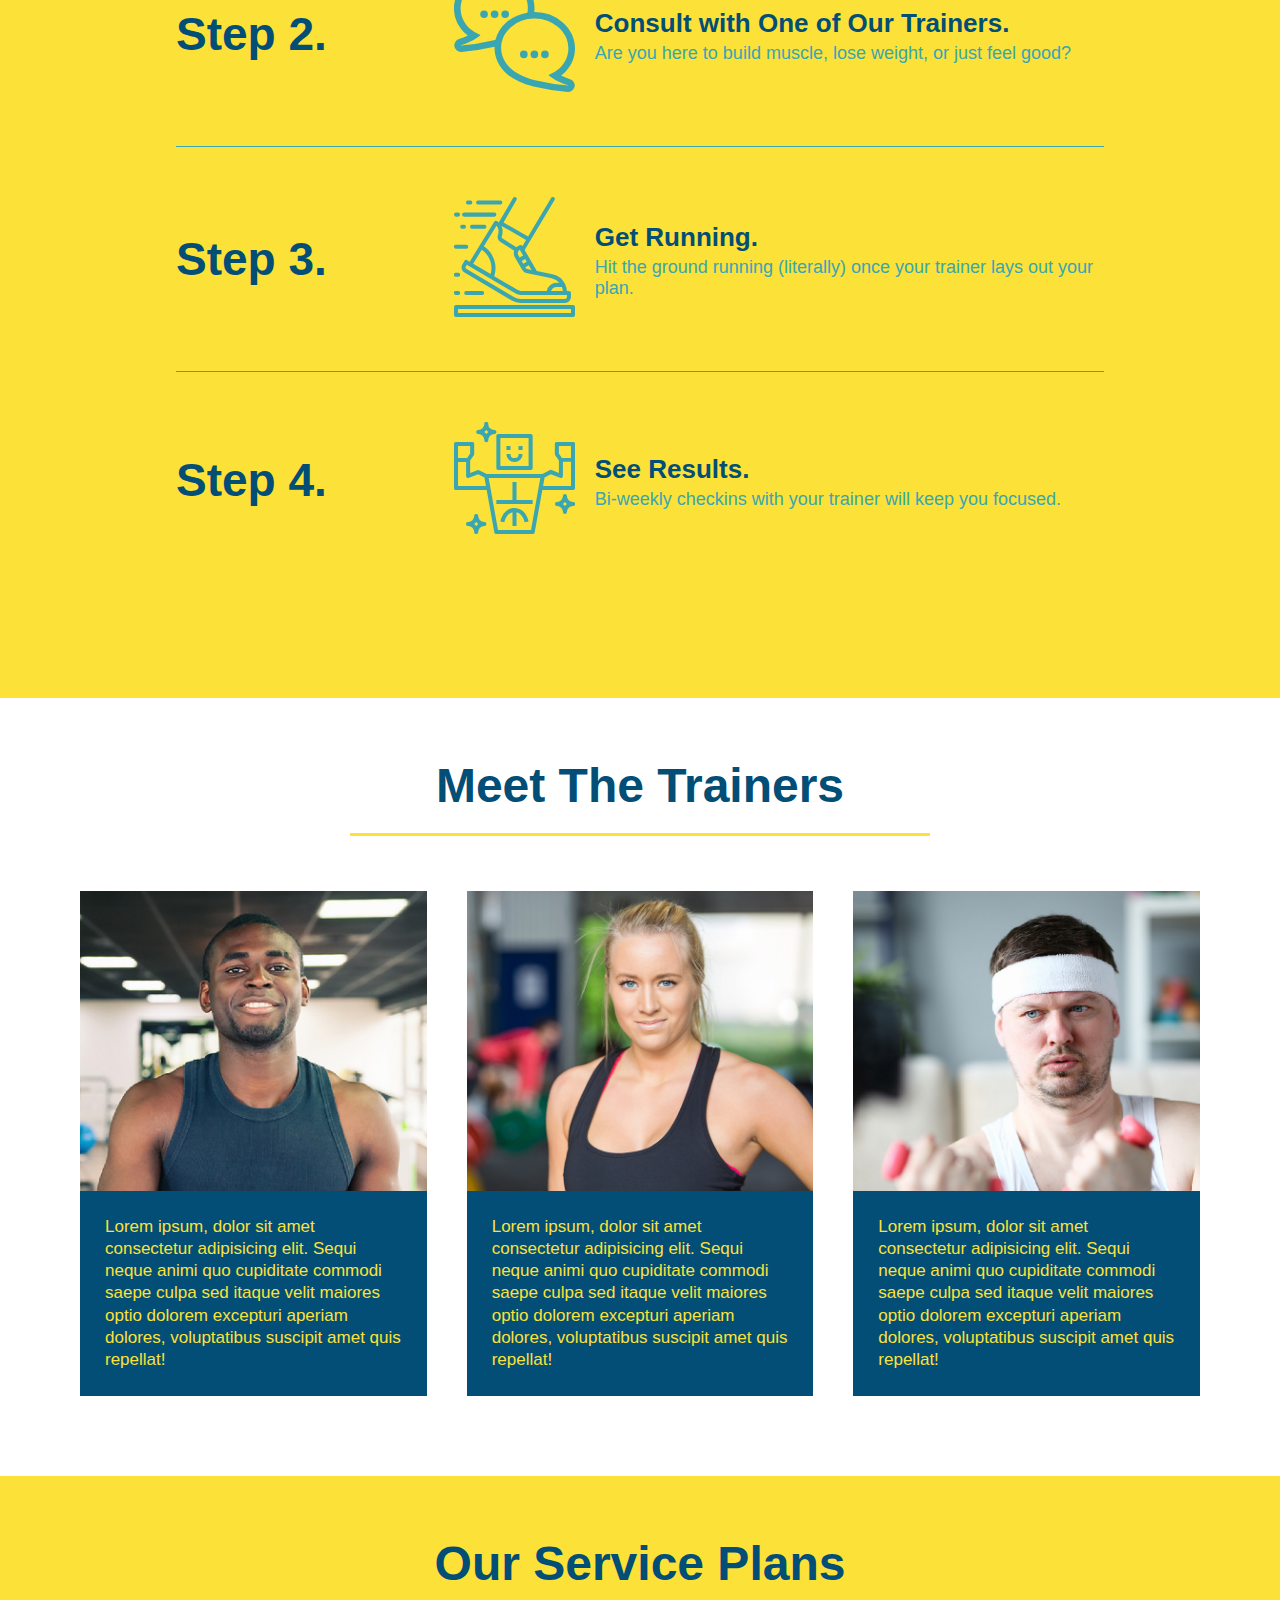
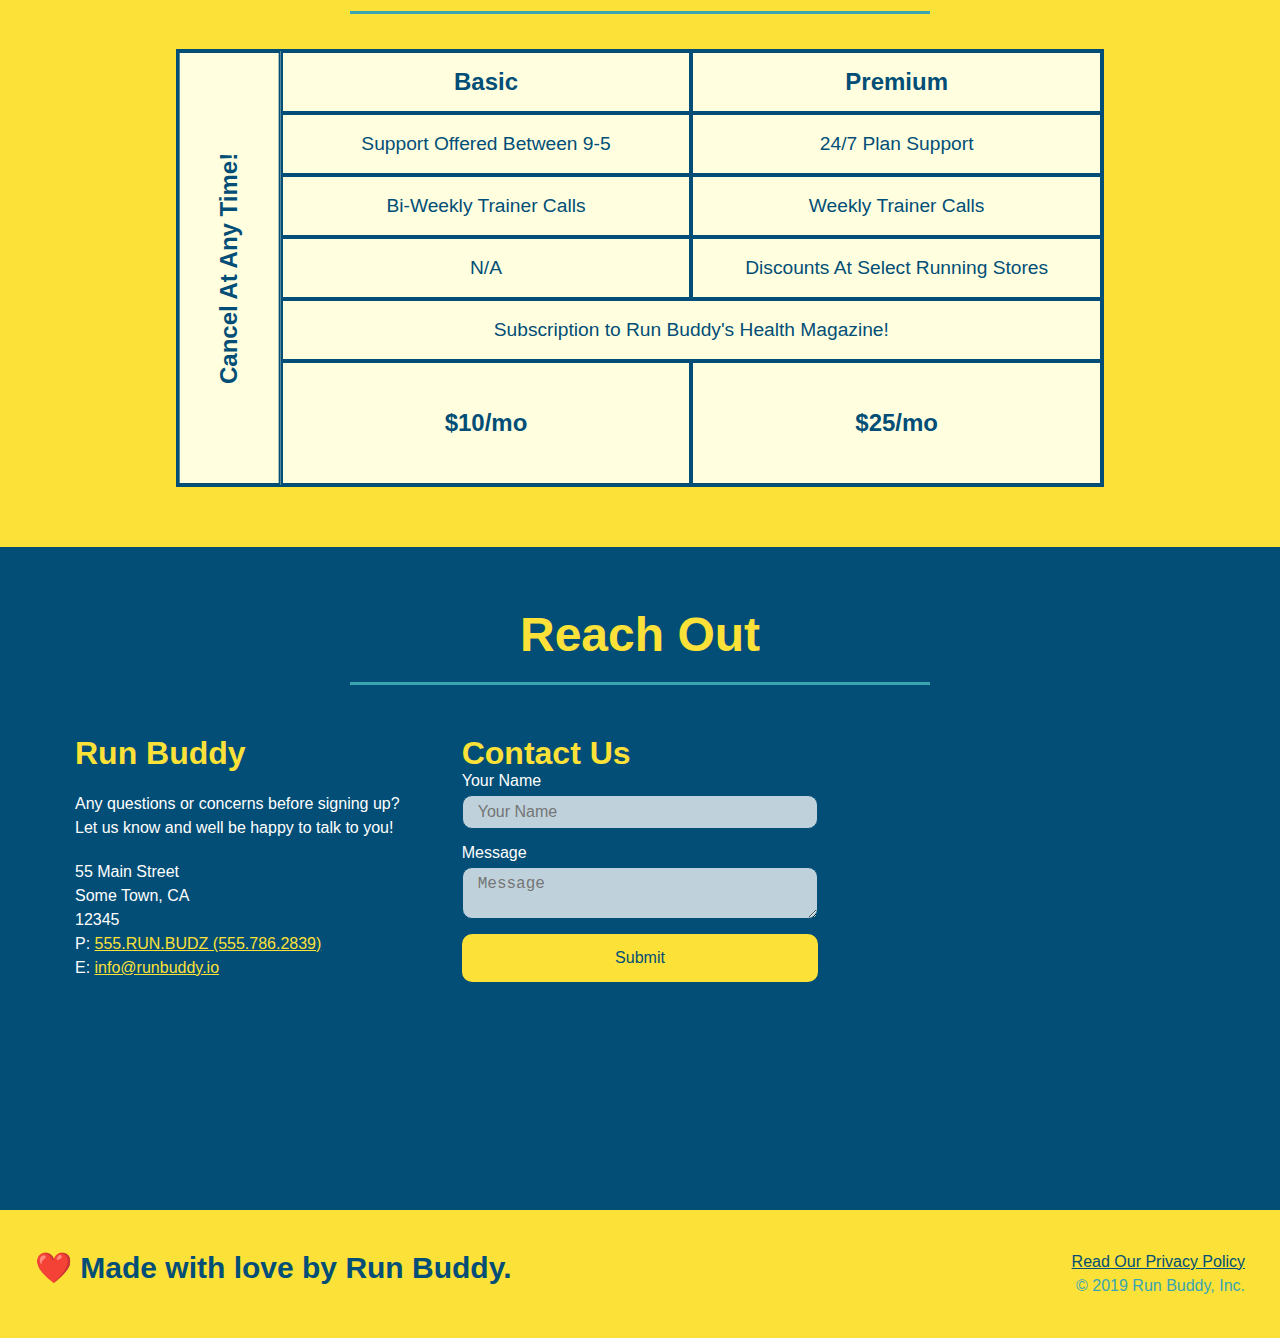
==== commit 180885fd: "trainer hover animation" ====
--- a/index.html
+++ b/index.html
@@ -165,10 +165,15 @@
             <div class="trainers">
                 <!-- first trainer bio -->
                 <article class="trainer">
-                    <img src="./assets/images/trainer-1.jpg" alt="Arron Stephens in his workout clothes, ready to pump iron" />
+                    <div class="trainer-img trainer-1">
+                        <div>
+                            <h3>Arron Stephens</h3>
+                            <h4>Speed / Strength</h4>
+                        </div>
+                    </div>
                     <div class="trainer-bio">
-                        <h3 class="trainer-name">Arron Stephens</h3>
-                        <h4 class="trainer-role">Speed / Strength</h4>
+                        <h3>Arron Stephens</h3>
+                        <h4>Speed / Strength</h4>
                         <p>
                             Lorem ipsum, dolor sit amet consectetur adipisicing elit. Sequi neque animi quo cupiditate commodi saepe culpa sed
                             itaque velit maiores optio dolorem excepturi aperiam dolores, voluptatibus suscipit amet quis repellat!
@@ -177,10 +182,15 @@
                 </article>
                 <!-- second trainer bio -->
                 <article class="trainer">
-                    <img src="./assets/images/trainer-2.jpg" alt="Joanna Gill cooling off after a workout" />
+                    <div class="trainer-img trainer-2">
+                        <div>
+                            <h3>Joanna Gill</h3>
+                            <h4>Endurance</h4>
+                        </div>
+                    </div>
                     <div class="trainer-bio">
-                        <h3 class="trainer-name">Joanna Gill</h3>
-                        <h4 class="trainer-role">Endurance</h4>
+                        <h3>Joanna Gill</h3>
+                        <h4>Endurance</h4>
                         <p>
                             Lorem ipsum, dolor sit amet consectetur adipisicing elit. Sequi neque animi quo cupiditate commodi saepe culpa sed
                             itaque velit maiores optio dolorem excepturi aperiam dolores, voluptatibus suscipit amet quis repellat!
@@ -189,10 +199,15 @@
                 </article>
                 <!-- thrid trainer bio -->
                 <article class="trainer">
-                    <img src="./assets/images/trainer-3.jpg" alt="Harry Smith wearing a headband and lifting comically small pink weights" />
+                    <div class="trainer-img trainer-3">
+                        <div>
+                            <h3>Harry "the Headband" Smith</h3>
+                            <h4>Strength</h4>    
+                        </div>
+                    </div>
                     <div class="trainer-bio">
-                        <h3 class="trainer-name">Harry "the Headband" Smith</h3>
-                        <h4 class="trainer-role">Strength</h4>
+                        <h3>Harry "the Headband" Smith</h3>
+                        <h4>Strength</h4>
                         <p>
                             Lorem ipsum, dolor sit amet consectetur adipisicing elit. Sequi neque animi quo cupiditate commodi saepe culpa sed
                             itaque velit maiores optio dolorem excepturi aperiam dolores, voluptatibus suscipit amet quis repellat!
--- a/assets/css/style.css
+++ b/assets/css/style.css
@@ -343,8 +343,70 @@
     flex: 1;
 }
 
-.trainer img {
+.trainer-1 {
+    background-image: url("../images/trainer-1.jpg");
+    background-size: cover;
+    position: relative;
+}
+
+.trainer-2 {
+    background-image: url("../images/trainer-2.jpg");
+    background-size: cover;
+    position: relative;
+}
+
+.trainer-3 {
+    background-image: url("../images/trainer-3.jpg");
+    background-size: cover;
+    position: relative;
+}
+
+.trainer-img {
     width: 100%;
+    min-height: 300px;
+    display: flex;
+    padding: 15px;
+    align-items: flex-end;
+    overflow: hidden;
+}
+
+.trainer-img::after {
+    content: "";
+    height: 100%;
+    width: 100%;
+    background: linear-gradient(rgba(252, 225, 56, 0.3), var(--secondary-color));
+    position: absolute;
+    top: 0;
+    left: 0;
+    opacity: 0;
+    transition: .5s;
+}
+
+
+.trainer-img h3 {
+    position: relative;
+    font-size: 28px;
+    margin-bottom: 5px;
+    top: 200px;
+    transition: .6s;
+    z-index: 1;
+}
+
+.trainer-img h4 {
+    position: relative;
+    font-size: 22px;
+    top: 200px;
+    transition: .6s;
+    transition-delay: .2s;
+    z-index: 1;
+}
+
+article:hover .trainer-img::after {
+    opacity: 1;
+}
+
+.trainer:hover .trainer-img h3, .trainer:hover .trainer-img h4 {
+    top: 0px;
 }
 
 .trainer-bio {
@@ -362,17 +424,20 @@
 
 .trainer-bio h3 {
     font-size: 28px;
+    display: none;
 }
 
 .trainer-bio h4 {
     font-weight: lighter;
     font-size: 22px;
     margin-bottom: 15px;
+    display: none;
 }
 
 .trainer-bio p {
     font-size: 17px;
 }
+
 /* end trainer styles */
 
 /* Service Styles Begin */
@@ -554,6 +619,14 @@
         flex: 0 70%;
     }
 
+    .trainer-img h3, .trainer-img h4, .trainer-img::after{
+        display: none;
+    }
+
+    .trainer-bio h3, .trainer-bio h4 {
+        display: block;
+    }
+
     .contact-info iframe {
         flex: 1 100%;
     }
